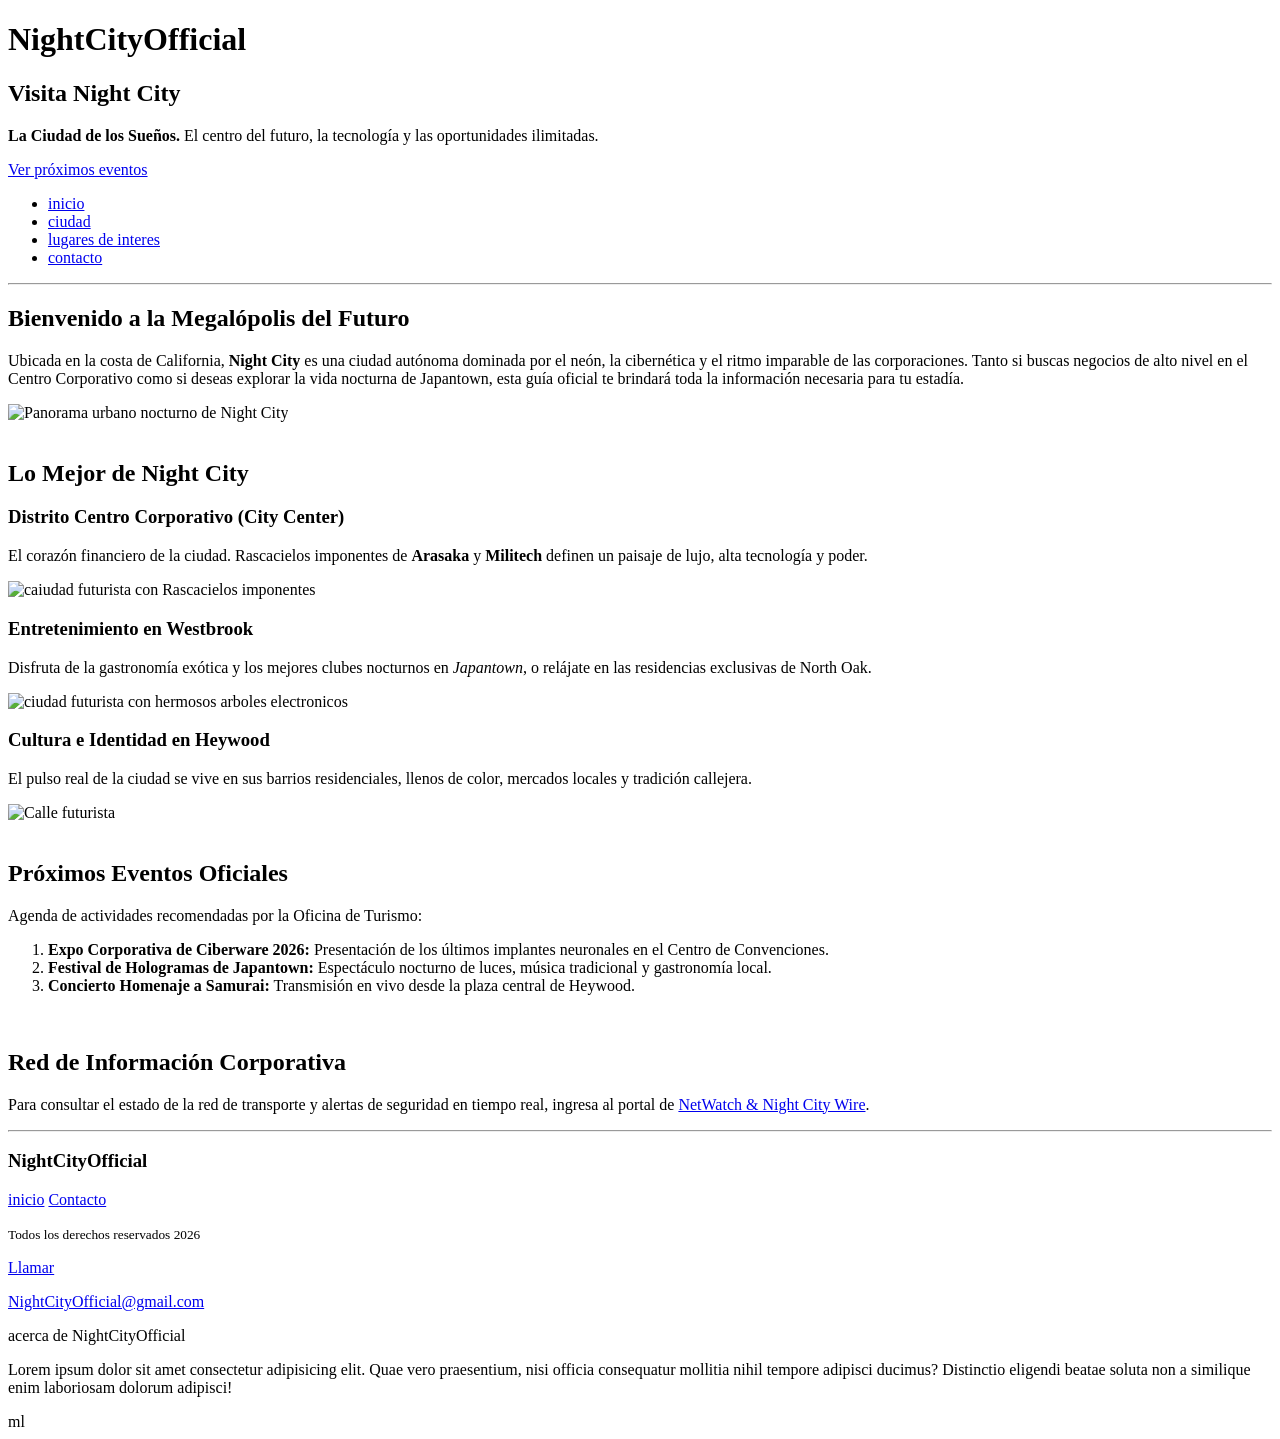
==== index.html @ 9ded5947 "feat: desarrollo estructura completa de index con header, secciones y footer" ====
<!DOCTYPE html>
<html lang="es">
<head>
    <meta charset="UTF-8">
    <meta name="viewport" content="width=device-width, initial-scale=1.0">
    <title>Night City | Portal Oficial de Turismo</title>
</head>
<body>
    <!--header-->
    <header>
        <h1>NightCityOfficial</h1>
        <h2>Visita Night City</h2>
        <p><strong>La Ciudad de los Sueños.</strong> El centro del futuro, la tecnología y las oportunidades ilimitadas.</p>
        <p><a href="#eventos">Ver próximos eventos</a></p> <!--IMPORTANTE: Si se agrega este hedader o nav a otra pagina, quitar esta linea de codigo.-->

        <nav>
            <ul>
                <li><a href="index.html">inicio</a></li>
                <li><a href="ciudad.html">ciudad</a></li>
                <li><a href="lugares.html">lugares de interes</a></li>
                <li><a href="contacto.html">contacto</a></li>
            </ul>
        </nav>
    </header>
<hr>

    <!--main-->
    <main>
        <section>
            <h2>Bienvenido a la Megalópolis del Futuro</h2>
            <p>Ubicada en la costa de California, <strong>Night City</strong> es una ciudad autónoma dominada por el neón, la cibernética y el ritmo imparable de las corporaciones. Tanto si buscas negocios de alto nivel en el Centro Corporativo como si deseas explorar la vida nocturna de Japantown, esta guía oficial te brindará toda la información necesaria para tu estadía.</p>
                <img src="https://wallpaperaccess.com/full/3609625.jpg" width="600" alt="Panorama urbano nocturno de Night City">
        </section>
        <br>    
        <section>
            <h2>Lo Mejor de Night City</h2>

            <h3>Distrito Centro Corporativo (City Center)</h3>
            <p>El corazón financiero de la ciudad. Rascacielos imponentes de <strong>Arasaka</strong> y <strong>Militech</strong> definen un paisaje de lujo, alta tecnología y poder.</p>

            <img src="https://i.pinimg.com/originals/37/67/88/37678897f70354378c0c7bf37c550b97.jpg" width="600" alt="caiudad futurista con Rascacielos imponentes">

            <h3>Entretenimiento en Westbrook</h3>
            <p>Disfruta de la gastronomía exótica y los mejores clubes nocturnos en <em>Japantown</em>, o relájate en las residencias exclusivas de North Oak.</p>

            <img src="https://pbs.twimg.com/media/HFZEmjjbAAAhSOZ.jpg" width="600" alt="ciudad futurista con hermosos arboles electronicos">

            <h3>Cultura e Identidad en Heywood</h3>
            <p>El pulso real de la ciudad se vive en sus barrios residenciales, llenos de color, mercados locales y tradición callejera.</p>

            <img src="https://static1.srcdn.com/wordpress/wp-content/uploads/2020/09/Cyberpunk-2077-Night-City-District-Heywood.jpg" width="600" alt="Calle futurista">
        </section>
        <br> 

        <section>
            <h2 id="eventos">Próximos Eventos Oficiales</h2>
            <p>Agenda de actividades recomendadas por la Oficina de Turismo:</p>
            <ol>
                <li><strong>Expo Corporativa de Ciberware 2026:</strong> Presentación de los últimos implantes neuronales en el Centro de Convenciones.</li>
                <li><strong>Festival de Hologramas de Japantown:</strong> Espectáculo nocturno de luces, música tradicional y gastronomía local.</li>
                <li><strong>Concierto Homenaje a Samurai:</strong> Transmisión en vivo desde la plaza central de Heywood.</li>
            </ol>
        </section>
        <br> 

        <section>
            <h2>Red de Información Corporativa</h2>
            <p>Para consultar el estado de la red de transporte y alertas de seguridad en tiempo real, ingresa al portal de <a href="https://www.cyberpunk.net" target="_blank" rel="noopener noreferrer">NetWatch & Night City Wire</a>.</p>
        </section>
    </main>
    
<hr>
    <!--footer-->
    <footer>
        <div>
          <h3>NightCityOfficial</h3>
          <p>
            <a href="#">inicio</a>
            <a href="contacto.html">Contacto</a>
          </p>
          <small>Todos los derechos reservados 2026</small>
        </div>
  
        <div>
          <div>
            <a href="tel:+5455555555"><p>Llamar</p></a>
          </div>
  
          <div>
            <p><a href="mailto:NightCityOfficial@gmail.com">NightCityOfficial@gmail.com</a></p>
          </div>
        </div>
  
        <div>
            <p>acerca de NightCityOfficial</p>
            <p>Lorem ipsum dolor sit amet consectetur adipisicing elit. Quae vero praesentium, nisi officia consequatur mollitia nihil tempore adipisci ducimus? Distinctio eligendi beatae soluta non a similique enim laboriosam dolorum adipisci!</p>
        </div>
    </footer>
</body>
</html>ml
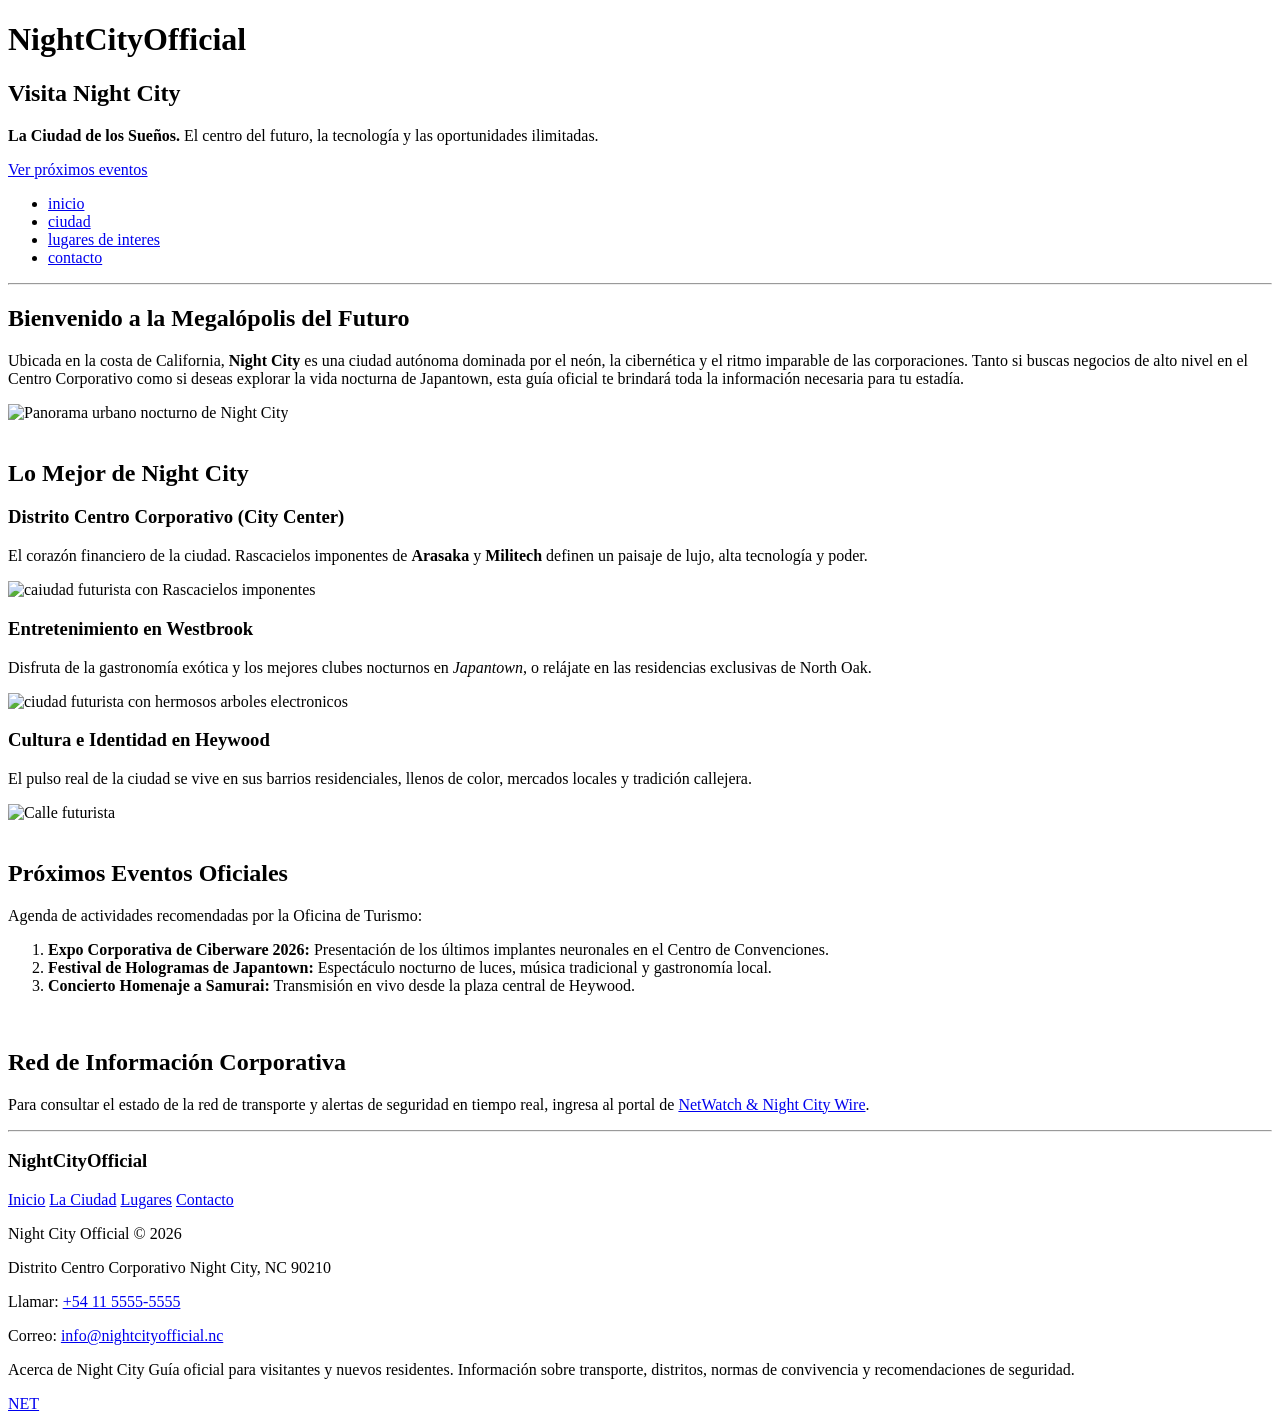
==== commit 6c821480: "feat: vinculo index.html con la hoja de estilos externa" ====
--- a/index.html
+++ b/index.html
@@ -3,6 +3,10 @@
 <head>
     <meta charset="UTF-8">
     <meta name="viewport" content="width=device-width, initial-scale=1.0">
+    <link rel="preconnect" href="https://fonts.googleapis.com">
+    <link rel="preconnect" href="https://fonts.gstatic.com" crossorigin>
+    <link href="https://fonts.googleapis.com/css2?family=Rajdhani:wght@600;700&family=Roboto:wght@400;700&display=swap" rel="stylesheet">
+    <link rel="stylesheet" href="style.css">
     <title>Night City | Portal Oficial de Turismo</title>
 </head>
 <body>
@@ -71,30 +75,49 @@
     
 <hr>
     <!--footer-->
-    <footer>
-        <div>
-          <h3>NightCityOfficial</h3>
-          <p>
-            <a href="#">inicio</a>
-            <a href="contacto.html">Contacto</a>
-          </p>
-          <small>Todos los derechos reservados 2026</small>
+    <footer class="footer-distributed">
+
+        <!-- Columna Izquierda -->
+        <div class="footer-left">
+            <h3>NightCity<span>Official</span></h3>
+
+            <p class="footer-links">
+                <a href="index.html" class="link-1">Inicio</a>
+                <a href="ciudad.html">La Ciudad</a>
+                <a href="lugares.html">Lugares</a>
+                <a href="contacto.html">Contacto</a>
+            </p>
+
+            <p class="footer-company-name">Night City Official &copy; 2026</p>
         </div>
-  
-        <div>
-          <div>
-            <a href="tel:+5455555555"><p>Llamar</p></a>
-          </div>
-  
-          <div>
-            <p><a href="mailto:NightCityOfficial@gmail.com">NightCityOfficial@gmail.com</a></p>
-          </div>
+
+        <!-- Columna Central -->
+        <div class="footer-center">
+            <div>
+                <p><span>Distrito Centro Corporativo</span> Night City, NC 90210</p>
+            </div>
+
+            <div>
+                <p>Llamar: <a href="tel:+541155555555">+54 11 5555-5555</a></p>
+            </div>
+
+            <div>
+                <p>Correo: <a href="mailto:info@nightcityofficial.nc">info@nightcityofficial.nc</a></p>
+            </div>
         </div>
-  
-        <div>
-            <p>acerca de NightCityOfficial</p>
-            <p>Lorem ipsum dolor sit amet consectetur adipisicing elit. Quae vero praesentium, nisi officia consequatur mollitia nihil tempore adipisci ducimus? Distinctio eligendi beatae soluta non a similique enim laboriosam dolorum adipisci!</p>
+
+        <!-- Columna Derecha -->
+        <div class="footer-right">
+            <p class="footer-company-about">
+                <span>Acerca de Night City</span>
+                Guía oficial para visitantes y nuevos residentes. Información sobre transporte, distritos, normas de convivencia y recomendaciones de seguridad.
+            </p>
+
+            <div class="footer-icons">
+                <a href="https://www.cyberpunk.net" target="_blank" rel="noopener noreferrer">NET</a>
+            </div>
         </div>
+
     </footer>
 </body>
-</html>ml+</html>
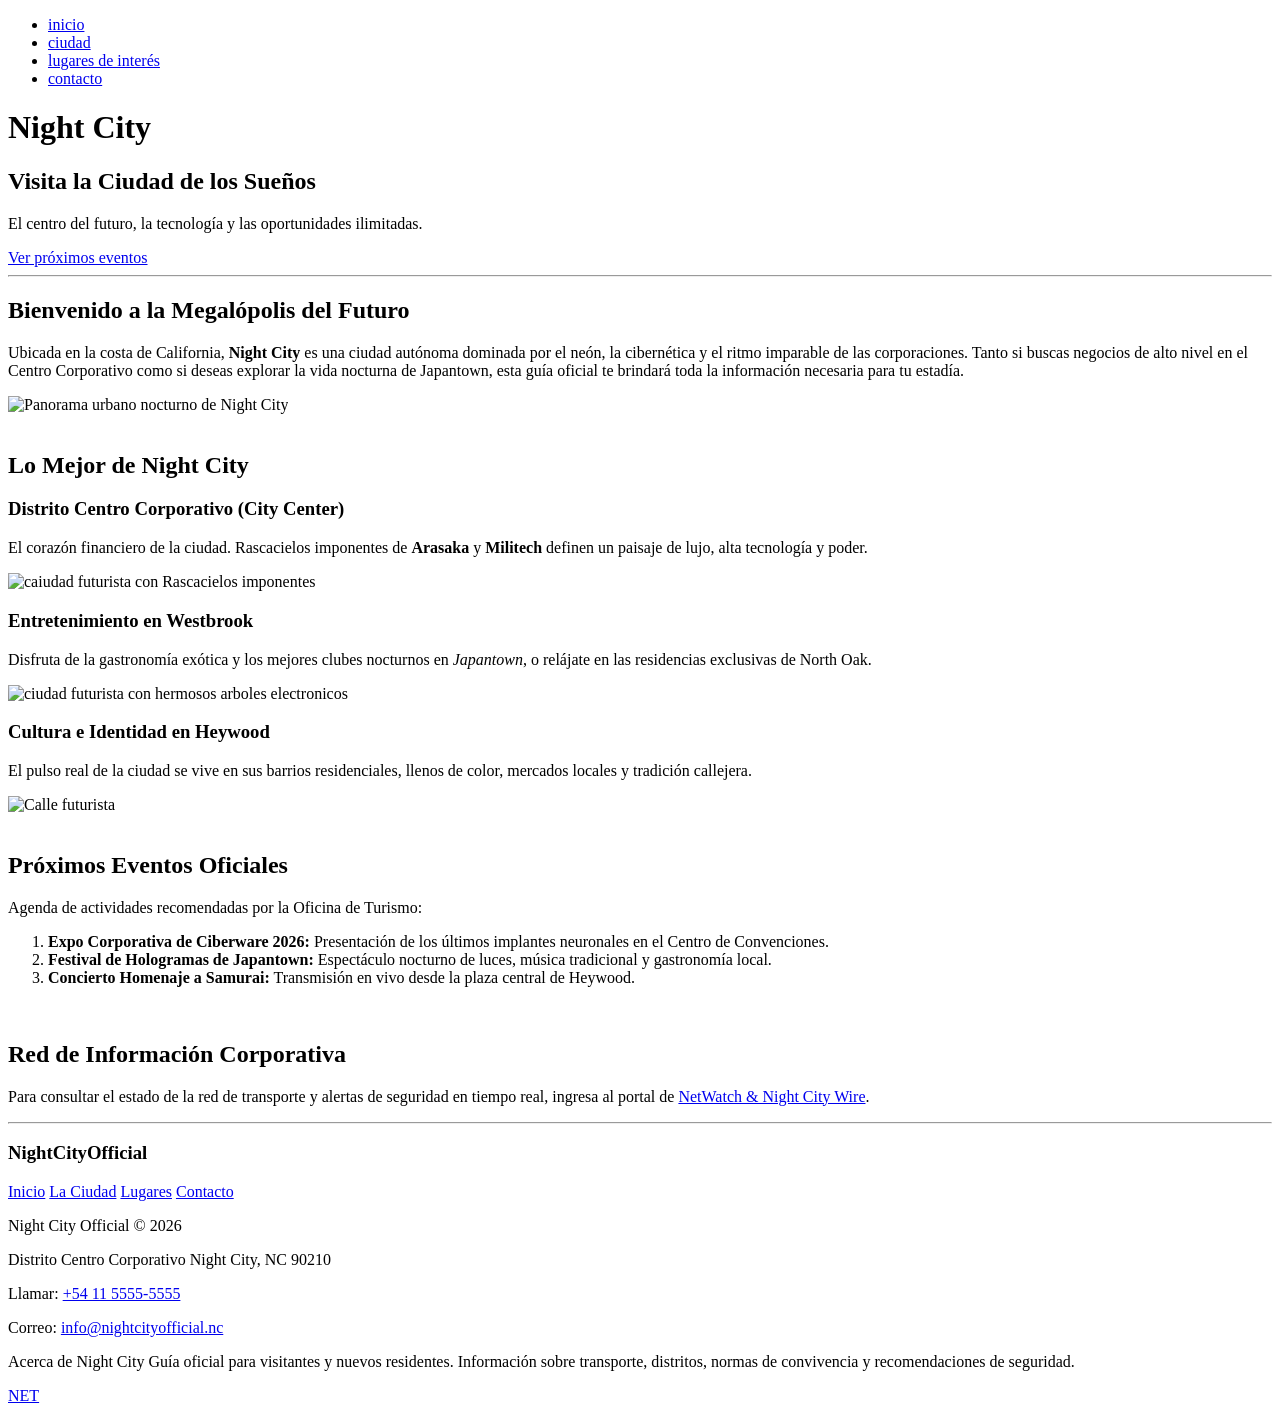
==== commit 9f550b5c: "feat: reestructuro header de index.html para integrar estilos" ====
--- a/index.html
+++ b/index.html
@@ -11,20 +11,24 @@
 </head>
 <body>
     <!--header-->
-    <header>
-        <h1>NightCityOfficial</h1>
-        <h2>Visita Night City</h2>
-        <p><strong>La Ciudad de los Sueños.</strong> El centro del futuro, la tecnología y las oportunidades ilimitadas.</p>
-        <p><a href="#eventos">Ver próximos eventos</a></p> <!--IMPORTANTE: Si se agrega este hedader o nav a otra pagina, quitar esta linea de codigo.-->
+    <header class="hero-header">
+        <div class="top-bar">
+            <nav>
+                <ul>
+                    <li><a href="index.html">inicio</a></li>
+                    <li><a href="ciudad.html">ciudad</a></li>
+                    <li><a href="lugares.html">lugares de interés</a></li>
+                    <li><a href="contacto.html">contacto</a></li>
+                </ul>
+            </nav>
+        </div>
 
-        <nav>
-            <ul>
-                <li><a href="index.html">inicio</a></li>
-                <li><a href="ciudad.html">ciudad</a></li>
-                <li><a href="lugares.html">lugares de interes</a></li>
-                <li><a href="contacto.html">contacto</a></li>
-            </ul>
-        </nav>
+        <div class="hero-content">
+            <h1>Night City</h1>
+            <h2>Visita la Ciudad de los Sueños</h2>
+            <p>El centro del futuro, la tecnología y las oportunidades ilimitadas.</p>
+            <a href="#eventos" class="btn-hero">Ver próximos eventos</a>
+        </div>
     </header>
 <hr>
 
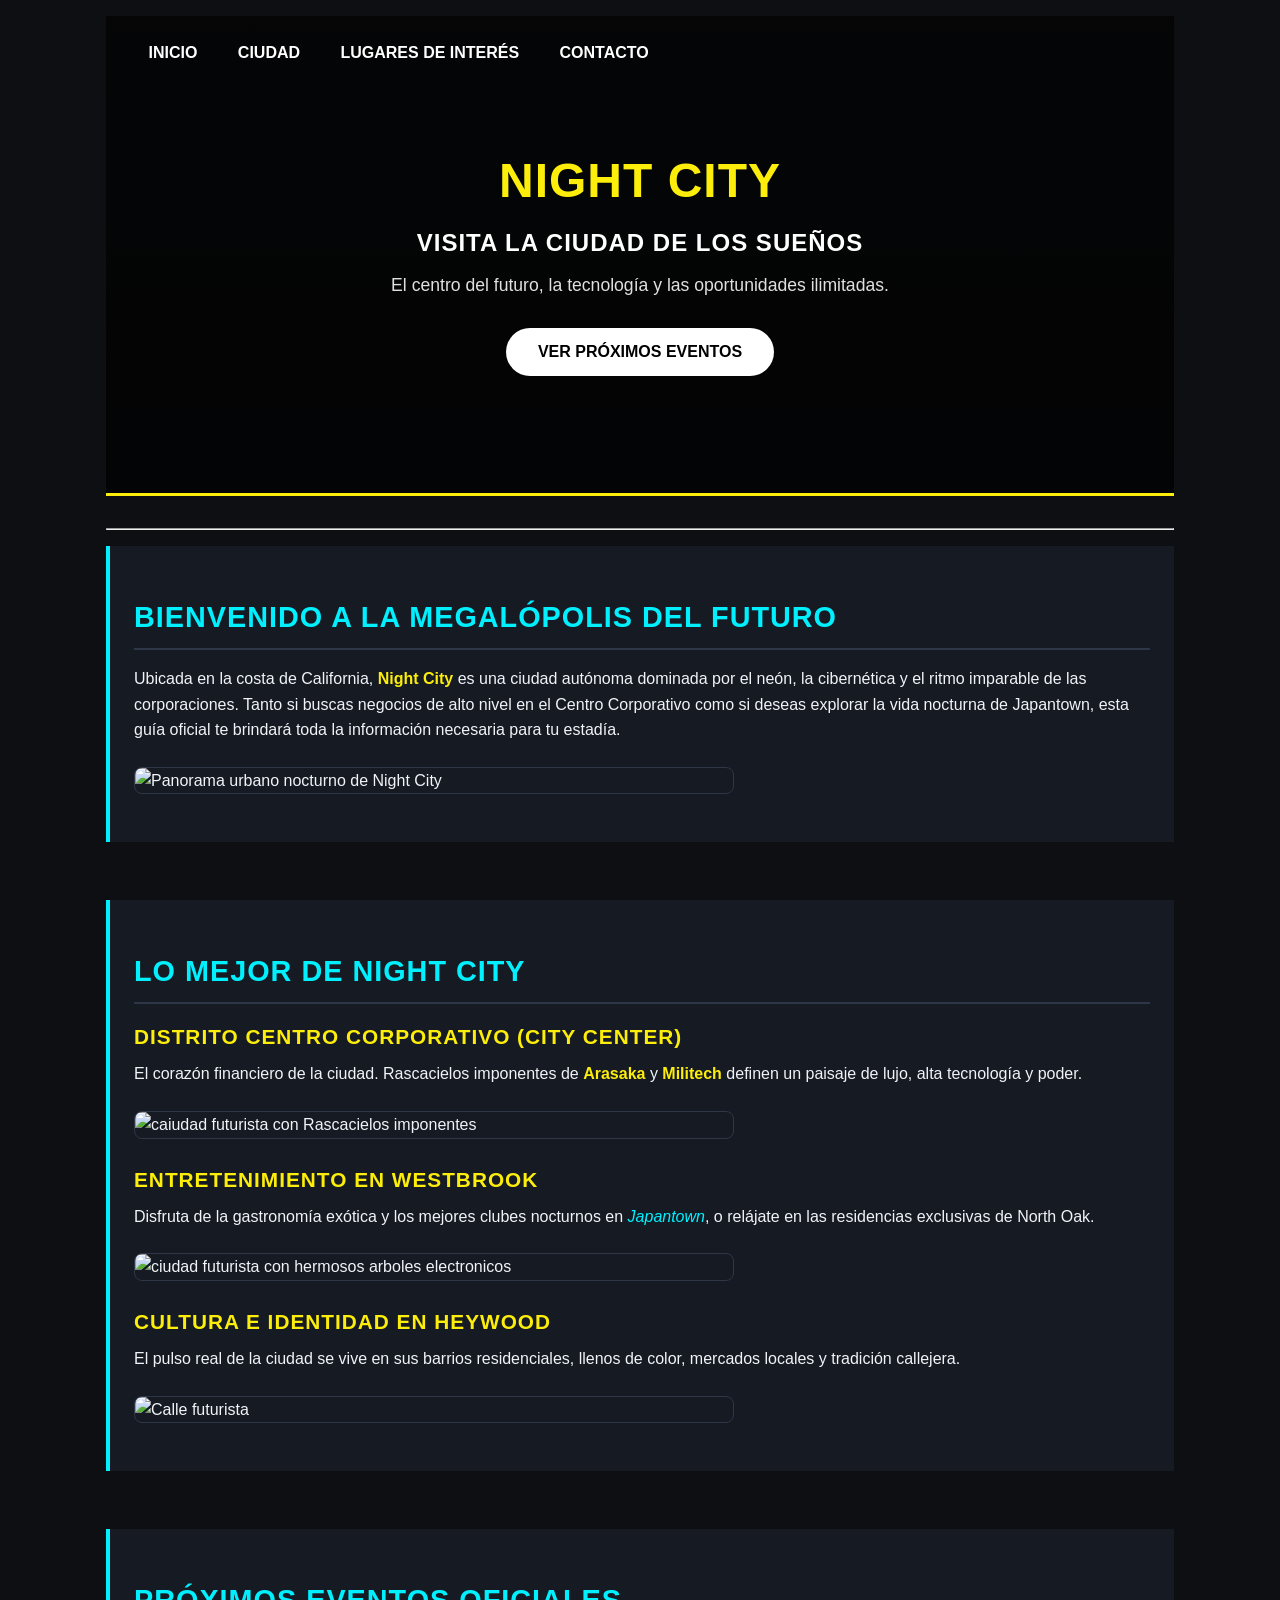
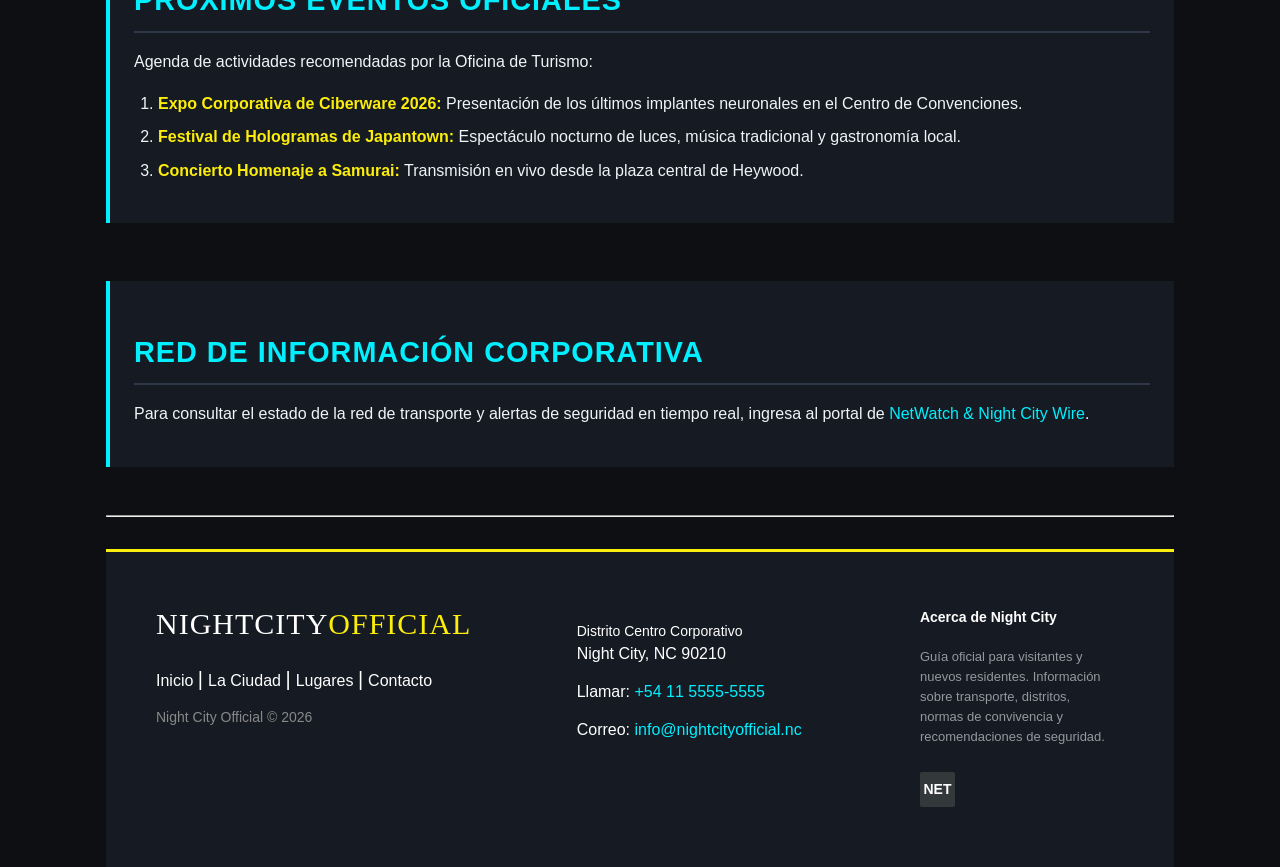
==== commit 372df32b: "style: renombro carpeta a css y unifico hoja de estilos en estilos.css" ====
--- a/index.html
+++ b/index.html
@@ -6,7 +6,7 @@
     <link rel="preconnect" href="https://fonts.googleapis.com">
     <link rel="preconnect" href="https://fonts.gstatic.com" crossorigin>
     <link href="https://fonts.googleapis.com/css2?family=Rajdhani:wght@600;700&family=Roboto:wght@400;700&display=swap" rel="stylesheet">
-    <link rel="stylesheet" href="style.css">
+    <link rel="stylesheet" href="css/estilos.css">
     <title>Night City | Portal Oficial de Turismo</title>
 </head>
 <body>
--- a/css/estilos.css
+++ b/css/estilos.css
@@ -0,0 +1,406 @@
+/*colores*/
+:root {
+    --color-fondo: #0d0f12;
+    --color-superficie: #161a22;
+    --color-texto: #f0f4f8;
+    --color-texto-secundario: #a0aec0;
+    --color-acento-amarillo: #fcee0a;
+    --color-acento-cian: #00f0ff;
+    --color-borde: #2d3748;
+
+    --fuente-titulos: 'Rajdhani', sans-serif;
+    --fuente-cuerpo: 'Roboto', sans-serif;
+}
+
+/*general*/
+* {
+    box-sizing: border-box;
+    margin: 0;
+    padding: 0;
+}
+
+body {
+    background-color: var(--color-fondo);
+    color: var(--color-texto);
+    font-family: var(--fuente-cuerpo);
+    font-size: 16px;
+    line-height: 1.6;
+    max-width: 1100px;
+    margin: 0 auto;
+    padding: 0 1rem;
+}
+
+/* Tipografía*/
+h1, h2, h3 {
+    font-family: var(--fuente-titulos);
+    text-transform: uppercase;
+    letter-spacing: 1px;
+}
+
+h1 {
+    font-size: 2.5rem;
+    color: var(--color-acento-amarillo);
+    margin-bottom: 0.5rem;
+}
+
+h2 {
+    font-size: 1.8rem;
+    color: var(--color-acento-cian);
+    border-bottom: 2px solid var(--color-borde);
+    padding-bottom: 0.5rem;
+    margin-top: 1.5rem;
+    margin-bottom: 1rem;
+}
+
+h3 {
+    font-size: 1.3rem;
+    color: var(--color-acento-amarillo);
+    margin-top: 1rem;
+    margin-bottom: 0.5rem;
+}
+
+p {
+    margin-bottom: 1rem;
+}
+
+strong {
+    color: var(--color-acento-amarillo);
+}
+
+em {
+    color: var(--color-acento-cian);
+}
+
+/* Enlaces dentro del contenido (solo en main, no afecta nav ni footer) */
+main a {
+    color: var(--color-acento-cian);
+    text-decoration: none;
+    transition: color 0.2s ease;
+}
+
+main a:hover {
+    color: var(--color-acento-amarillo);
+}
+
+/* Efecto neón (opcional): se activa agregando class="enlace-neon" al <a> */
+.enlace-neon {
+    color: var(--color-acento-cian);
+    text-shadow:
+        0 0 5px #fcfcfc,
+        0 0 10px #a1da7c,
+        0 0 20px #00f3ff,
+        0 0 40px #000303;
+    text-decoration: none;
+    display: inline-block;
+    padding: 8px 10px;
+    border: 2px solid transparent;
+    border-radius: 25px;
+    background-color: transparent;
+    transition: all 0.3s ease;
+}
+
+.enlace-neon:hover {
+    color: var(--color-fondo);
+    text-shadow: none;
+    background-color: #9fffea;
+    border-color: #1ae881;
+    border-radius: 8px;
+}
+
+/* Efecto neón para títulos h3 (opcional): class="h3-neon" */
+.h3-neon {
+    text-shadow:
+        0 0 5px #fcfcfc,
+        0 0 10px #a1da7c,
+        0 0 20px #00f3ff,
+        0 0 40px #000303;
+}
+
+/* header*/
+.hero-header {
+    background: linear-gradient(rgba(0, 0, 0, 0.65), rgba(0, 0, 0, 0.75)),
+                url('https://i.redd.it/cduec1dsmi461.png') no-repeat center/cover;
+    min-height: 480px;
+    display: flex;
+    flex-direction: column;
+    justify-content: space-between;
+    padding: 1.5rem 2rem 3rem 2rem;
+    border-bottom: 3px solid var(--color-acento-amarillo);
+    margin-bottom: 2rem;
+    margin-top: 1rem;
+}
+
+
+.top-bar {
+    display: flex;
+    justify-content: space-between;
+    align-items: center;
+}
+
+
+.top-bar nav ul {
+    list-style: none;
+    display: flex;
+    gap: 1.2rem;
+    margin: 0;
+    padding: 0;
+}
+
+.top-bar nav a {
+    color: #ffffff;
+    text-decoration: none;
+    font-family: var(--fuente-titulos);
+    font-size: 1rem;
+    font-weight: bold;
+    text-transform: uppercase;
+    padding: 0.4rem 0.6rem;
+    border: 1px solid transparent;
+    transition: all 0.2s ease;
+}
+
+.top-bar nav a:hover {
+    color: var(--color-fondo);
+    background-color: var(--color-acento-amarillo);
+    border-color: var(--color-acento-amarillo);
+    border-radius: 4px;
+}
+
+/* Contenido centrado dentro del Banner */
+.hero-content {
+    text-align: center;
+    max-width: 700px;
+    margin: auto;
+}
+
+.hero-content h1 {
+    font-size: 3rem;
+    color: var(--color-acento-amarillo);
+    margin-bottom: 0.3rem;
+}
+
+.hero-content h2 {
+    font-size: 1.5rem;
+    color: #ffffff;
+    border: none;
+    padding: 0;
+    margin-top: 0;
+    margin-bottom: 0.5rem;
+}
+
+.hero-content p {
+    font-size: 1.1rem;
+    color: #e0e0e0;
+    margin-bottom: 1.8rem;
+}
+
+/* Botón estilo cápsula */
+.btn-hero {
+    display: inline-block;
+    background-color: #ffffff;
+    color: #000000;
+    text-decoration: none;
+    font-family: var(--fuente-titulos);
+    font-weight: bold;
+    text-transform: uppercase;
+    padding: 0.7rem 2rem;
+    border-radius: 25px;
+    transition: all 0.2s ease;
+}
+
+.btn-hero:hover {
+    background-color: var(--color-acento-amarillo);
+    transform: scale(1.05);
+}
+
+/*main*/
+main {
+    padding: 1rem 0;
+}
+
+section {
+    background-color: var(--color-superficie);
+    padding: 1.5rem;
+    margin-bottom: 2rem;
+    border-left: 4px solid var(--color-acento-cian);
+}
+
+
+img {
+    max-width: 100%;
+    height: auto;
+    display: block;
+    margin: 1.5rem 0;
+    border: 1px solid var(--color-borde);
+    border-radius: 8px;
+}
+
+
+ul, ol {
+    margin-left: 1.5rem;
+    margin-bottom: 1rem;
+}
+
+li {
+    margin-bottom: 0.5rem;
+}
+
+
+/*FOOTER*/
+.footer-distributed {
+    background: #161a22; /* Ajustado al tono oscuro del sitio */
+    box-shadow: 0 1px 1px 0 rgba(0, 0, 0, 0.12);
+    box-sizing: border-box;
+    width: 100%;
+    text-align: left;
+    font: bold 16px sans-serif;
+    padding: 55px 50px;
+    margin-top: 2rem;
+    border-top: 3px solid var(--color-acento-amarillo);
+}
+
+.footer-distributed .footer-left,
+.footer-distributed .footer-center,
+.footer-distributed .footer-right {
+    display: inline-block;
+    vertical-align: top;
+}
+
+/* Footer left */
+.footer-distributed .footer-left {
+    width: 43%;
+}
+
+.footer-distributed h3 {
+    color: #ffffff;
+    font: normal 30px 'Open Sans', cursive;
+    margin: 0;
+}
+
+.footer-distributed h3 span {
+    color: #fcee0a;
+}
+
+/* Footer links */
+.footer-distributed .footer-links {
+    color: #ffffff;
+    margin: 20px 0 12px;
+    padding: 0;
+}
+
+.footer-distributed .footer-links a {
+    display: inline-block;
+    line-height: 1.8;
+    font-weight: 400;
+    text-decoration: none;
+    color: inherit;
+}
+
+.footer-distributed .footer-company-name {
+    color: #888;
+    font-size: 14px;
+    font-weight: normal;
+    margin: 0;
+}
+
+/* Footer Center */
+.footer-distributed .footer-center {
+    width: 35%;
+}
+
+.footer-distributed .footer-center i {
+    background-color: #33383b;
+    color: #ffffff;
+    font-size: 25px;
+    width: 38px;
+    height: 38px;
+    border-radius: 50%;
+    text-align: center;
+    line-height: 42px;
+    margin: 10px 15px;
+    vertical-align: middle;
+}
+
+.footer-distributed .footer-center i.fa-envelope {
+    font-size: 17px;
+    line-height: 38px;
+}
+
+.footer-distributed .footer-center p {
+    display: inline-block;
+    color: #ffffff;
+    font-weight: 400;
+    vertical-align: middle;
+    margin: 10px 0;
+}
+
+.footer-distributed .footer-center p span {
+    display: block;
+    font-weight: normal;
+    font-size: 14px;
+    line-height: 2;
+}
+
+.footer-distributed .footer-center p a {
+    color: #00f0ff;
+    text-decoration: none;
+}
+
+.footer-distributed .footer-links a:before {
+    content: "|";
+    font-weight: 300;
+    font-size: 20px;
+    left: 0;
+    color: #fff;
+    display: inline-block;
+    padding-right: 5px;
+}
+
+.footer-distributed .footer-links .link-1:before {
+    content: none;
+}
+
+/* Footer Right */
+.footer-distributed .footer-right {
+    width: 20%;
+}
+
+.footer-distributed .footer-company-about {
+    line-height: 20px;
+    color: #92999f;
+    font-size: 13px;
+    font-weight: normal;
+    margin: 0;
+}
+
+.footer-distributed .footer-company-about span {
+    display: block;
+    color: #ffffff;
+    font-size: 14px;
+    font-weight: bold;
+    margin-bottom: 20px;
+}
+
+.footer-distributed .footer-icons {
+    margin-top: 25px;
+}
+
+.footer-distributed .footer-icons a {
+    display: inline-block;
+    width: 35px;
+    height: 35px;
+    cursor: pointer;
+    background-color: #33383b;
+    border-radius: 2px;
+    font-size: 14px;
+    color: #ffffff;
+    text-align: center;
+    line-height: 35px;
+    margin-right: 3px;
+    margin-bottom: 5px;
+    text-decoration: none;
+}
+
+.footer-distributed .footer-icons a:hover {
+    background-color: #fcee0a;
+    color: #000;
+}
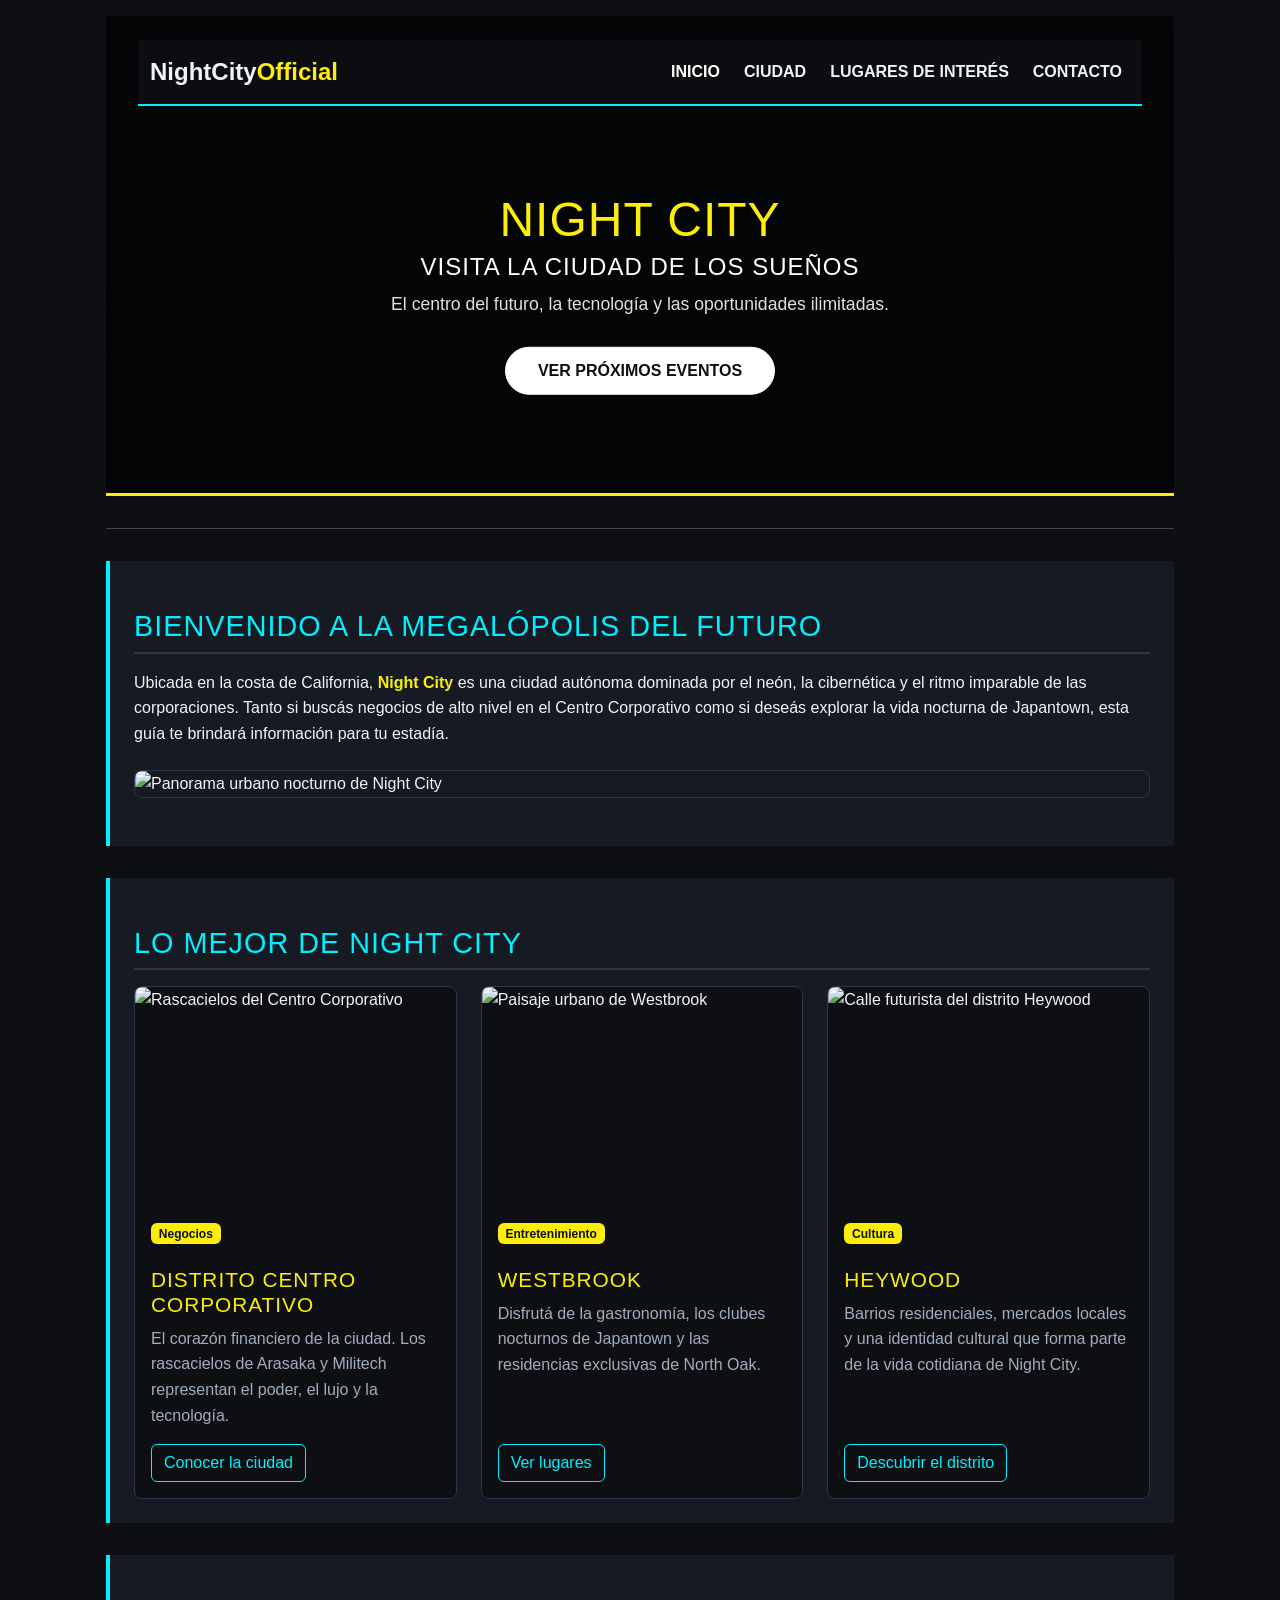
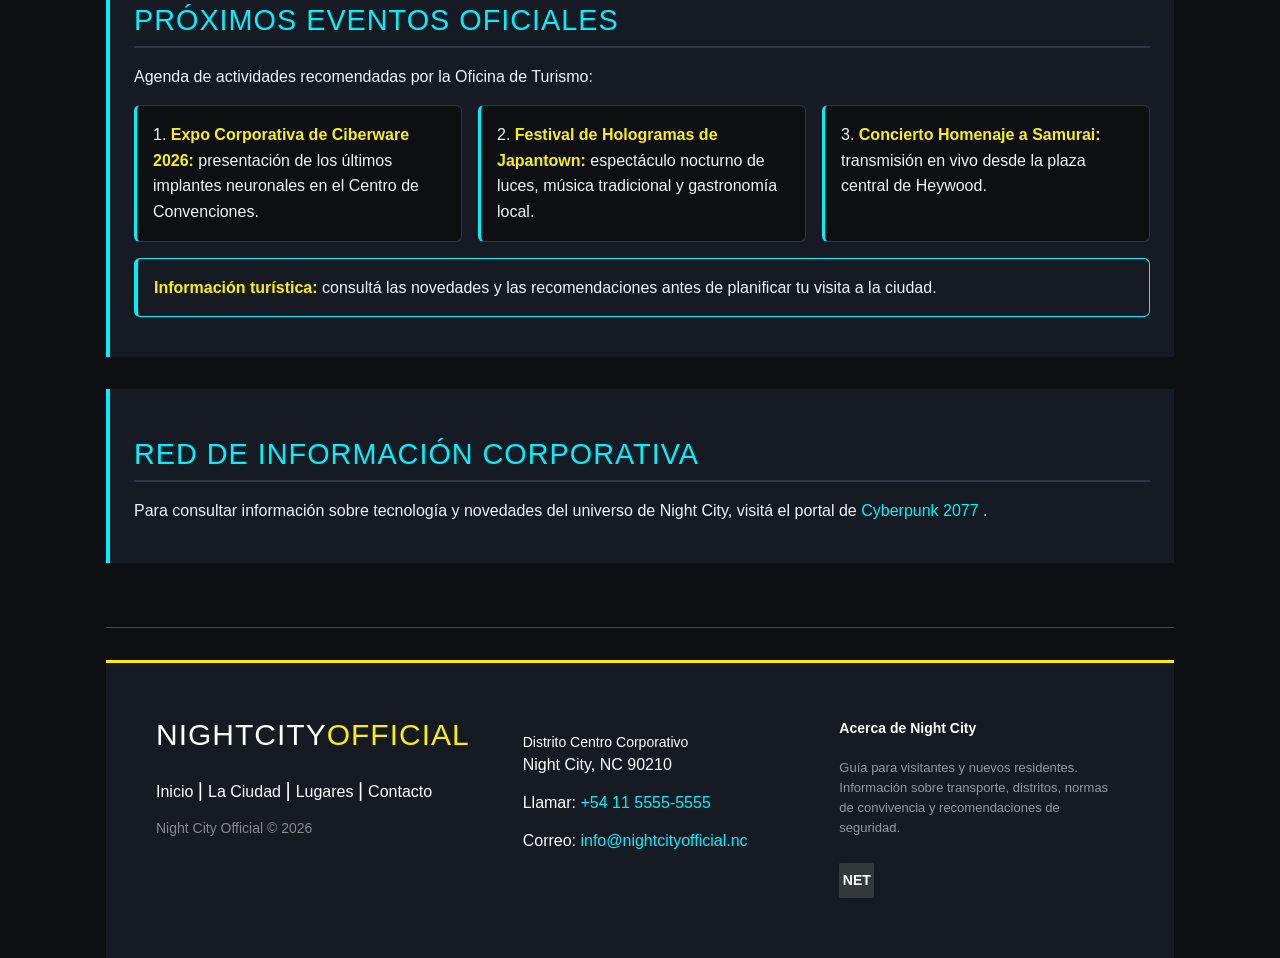
==== commit f8da232e: "feat: integrar Bootstrap y layouts CSS avanzados en index" ====
--- a/index.html
+++ b/index.html
@@ -6,83 +6,229 @@
     <link rel="preconnect" href="https://fonts.googleapis.com">
     <link rel="preconnect" href="https://fonts.gstatic.com" crossorigin>
     <link href="https://fonts.googleapis.com/css2?family=Rajdhani:wght@600;700&family=Roboto:wght@400;700&display=swap" rel="stylesheet">
+    <link href="https://cdn.jsdelivr.net/npm/bootstrap@5.3.3/dist/css/bootstrap.min.css" rel="stylesheet">
     <link rel="stylesheet" href="css/estilos.css">
     <title>Night City | Portal Oficial de Turismo</title>
 </head>
 <body>
-    <!--header-->
+
+    <!-- Header y banner principal -->
     <header class="hero-header">
-        <div class="top-bar">
-            <nav>
-                <ul>
-                    <li><a href="index.html">inicio</a></li>
-                    <li><a href="ciudad.html">ciudad</a></li>
-                    <li><a href="lugares.html">lugares de interés</a></li>
-                    <li><a href="contacto.html">contacto</a></li>
-                </ul>
-            </nav>
-        </div>
-
+        <!-- Navbar de Bootstrap -->
+        <nav class="navbar navbar-expand-lg navbar-dark navbar-nightcity">
+            <div class="container-fluid">
+                <a class="navbar-brand" href="index.html">
+                    NightCity<span>Official</span>
+                </a>
+                <button class="navbar-toggler"
+                        type="button"
+                        data-bs-toggle="collapse"
+                        data-bs-target="#menuPrincipal"
+                        aria-controls="menuPrincipal"
+                        aria-expanded="false"
+                        aria-label="Abrir menú de navegación">
+                    <span class="navbar-toggler-icon"></span>
+                </button>
+                <div class="collapse navbar-collapse" id="menuPrincipal">
+                    <ul class="navbar-nav ms-auto mb-2 mb-lg-0">
+                        <li class="nav-item">
+                            <a class="nav-link active"
+                               aria-current="page"
+                               href="index.html">Inicio</a>
+                        </li>
+                        <li class="nav-item">
+                            <a class="nav-link" href="ciudad.html">Ciudad</a>
+                        </li>
+                        <li class="nav-item">
+                            <a class="nav-link" href="lugares.html">Lugares de interés</a>
+                        </li>
+                        <li class="nav-item">
+                            <a class="nav-link" href="contacto.html">Contacto</a>
+                        </li>
+                    </ul>
+                </div>
+            </div>
+        </nav>
+
+        <!-- Texto superpuesto al banner -->
         <div class="hero-content">
             <h1>Night City</h1>
             <h2>Visita la Ciudad de los Sueños</h2>
-            <p>El centro del futuro, la tecnología y las oportunidades ilimitadas.</p>
-            <a href="#eventos" class="btn-hero">Ver próximos eventos</a>
+            <p>
+                El centro del futuro, la tecnología y las oportunidades ilimitadas.
+            </p>
+            <a href="#eventos" class="btn btn-warning btn-hero">
+                Ver próximos eventos
+            </a>
         </div>
     </header>
-<hr>
-
-    <!--main-->
+    <hr>
+
+    <!-- Contenido principal -->
     <main>
-        <section>
+        <section class="bienvenida-section">
             <h2>Bienvenido a la Megalópolis del Futuro</h2>
-            <p>Ubicada en la costa de California, <strong>Night City</strong> es una ciudad autónoma dominada por el neón, la cibernética y el ritmo imparable de las corporaciones. Tanto si buscas negocios de alto nivel en el Centro Corporativo como si deseas explorar la vida nocturna de Japantown, esta guía oficial te brindará toda la información necesaria para tu estadía.</p>
-                <img src="https://wallpaperaccess.com/full/3609625.jpg" width="600" alt="Panorama urbano nocturno de Night City">
-        </section>
-        <br>    
-        <section>
+            <p>
+                Ubicada en la costa de California, <strong>Night City</strong>
+                es una ciudad autónoma dominada por el neón, la cibernética
+                y el ritmo imparable de las corporaciones. Tanto si buscás
+                negocios de alto nivel en el Centro Corporativo como si
+                deseás explorar la vida nocturna de Japantown, esta guía
+                te brindará información para tu estadía.
+            </p>
+            <img
+                class="img-fluid bienvenida-imagen"
+                src="https://wallpaperaccess.com/full/3609625.jpg"
+                alt="Panorama urbano nocturno de Night City">
+        </section>
+
+        <!-- Grilla de Bootstrap -->
+        <section class="destacados-section">
             <h2>Lo Mejor de Night City</h2>
-
-            <h3>Distrito Centro Corporativo (City Center)</h3>
-            <p>El corazón financiero de la ciudad. Rascacielos imponentes de <strong>Arasaka</strong> y <strong>Militech</strong> definen un paisaje de lujo, alta tecnología y poder.</p>
-
-            <img src="https://i.pinimg.com/originals/37/67/88/37678897f70354378c0c7bf37c550b97.jpg" width="600" alt="caiudad futurista con Rascacielos imponentes">
-
-            <h3>Entretenimiento en Westbrook</h3>
-            <p>Disfruta de la gastronomía exótica y los mejores clubes nocturnos en <em>Japantown</em>, o relájate en las residencias exclusivas de North Oak.</p>
-
-            <img src="https://pbs.twimg.com/media/HFZEmjjbAAAhSOZ.jpg" width="600" alt="ciudad futurista con hermosos arboles electronicos">
-
-            <h3>Cultura e Identidad en Heywood</h3>
-            <p>El pulso real de la ciudad se vive en sus barrios residenciales, llenos de color, mercados locales y tradición callejera.</p>
-
-            <img src="https://static1.srcdn.com/wordpress/wp-content/uploads/2020/09/Cyberpunk-2077-Night-City-District-Heywood.jpg" width="600" alt="Calle futurista">
-        </section>
-        <br> 
-
-        <section>
-            <h2 id="eventos">Próximos Eventos Oficiales</h2>
-            <p>Agenda de actividades recomendadas por la Oficina de Turismo:</p>
-            <ol>
-                <li><strong>Expo Corporativa de Ciberware 2026:</strong> Presentación de los últimos implantes neuronales en el Centro de Convenciones.</li>
-                <li><strong>Festival de Hologramas de Japantown:</strong> Espectáculo nocturno de luces, música tradicional y gastronomía local.</li>
-                <li><strong>Concierto Homenaje a Samurai:</strong> Transmisión en vivo desde la plaza central de Heywood.</li>
+            <div class="container-fluid px-0">
+                <div class="row g-4">
+                    <!-- Tarjeta 1 -->
+                    <div class="col-12 col-md-6 col-lg-4">
+                        <article class="card nightcity-card h-100">
+                            <img
+                                src="https://i.pinimg.com/originals/37/67/88/37678897f70354378c0c7bf37c550b97.jpg"
+                                class="card-img-top"
+                                alt="Rascacielos del Centro Corporativo">
+                            <div class="card-body">
+                                <span class="badge nightcity-badge mb-2">
+                                    Negocios
+                                </span>
+                                <h3 class="card-title">
+                                    Distrito Centro Corporativo
+                                </h3>
+                                <p class="card-text">
+                                    El corazón financiero de la ciudad.
+                                    Los rascacielos de Arasaka y Militech
+                                    representan el poder, el lujo y la tecnología.
+                                </p>
+                                <a href="ciudad.html"
+                                   class="btn btn-outline-info">
+                                    Conocer la ciudad
+                                </a>
+                            </div>
+                        </article>
+                    </div>
+
+                    <!-- Tarjeta 2 -->
+                    <div class="col-12 col-md-6 col-lg-4">
+                        <article class="card nightcity-card h-100">
+                            <img
+                                src="https://pbs.twimg.com/media/HFZEmjjbAAAhSOZ.jpg"
+                                class="card-img-top"
+                                alt="Paisaje urbano de Westbrook">
+                            <div class="card-body">
+                                <span class="badge nightcity-badge mb-2">
+                                    Entretenimiento
+                                </span>
+                                <h3 class="card-title">
+                                    Westbrook
+                                </h3>
+                                <p class="card-text">
+                                    Disfrutá de la gastronomía, los clubes
+                                    nocturnos de Japantown y las residencias
+                                    exclusivas de North Oak.
+                                </p>
+                                <a href="lugares.html"
+                                   class="btn btn-outline-info">
+                                    Ver lugares
+                                </a>
+                            </div>
+                        </article>
+                    </div>
+
+                    <!--tarjeta 3-->
+                    <div class="col-12 col-md-6 col-lg-4">
+                        <article class="card nightcity-card h-100">
+                            <img
+                                src="https://static1.srcdn.com/wordpress/wp-content/uploads/2020/09/Cyberpunk-2077-Night-City-District-Heywood.jpg"
+                                class="card-img-top"
+                                alt="Calle futurista del distrito Heywood">
+
+                            <div class="card-body">
+                                <span class="badge nightcity-badge mb-2">
+                                    Cultura
+                                </span>
+                                <h3 class="card-title">
+                                    Heywood
+                                </h3>
+                                <p class="card-text">
+                                    Barrios residenciales, mercados locales
+                                    y una identidad cultural que forma parte
+                                    de la vida cotidiana de Night City.
+                                </p>
+                                <a href="ciudad.html"
+                                   class="btn btn-outline-info">
+                                    Descubrir el distrito
+                                </a>
+                            </div>
+                        </article>
+                    </div>
+                </div>
+            </div>
+        </section>
+
+        <section class="eventos-section" id="eventos">
+            <h2>Próximos Eventos Oficiales</h2>
+            <p>
+                Agenda de actividades recomendadas por la Oficina de Turismo:
+            </p>
+            <ol class="eventos-lista">
+                <li>
+                    <strong>Expo Corporativa de Ciberware 2026:</strong>
+                    presentación de los últimos implantes neuronales
+                    en el Centro de Convenciones.
+                </li>
+                <li>
+                    <strong>Festival de Hologramas de Japantown:</strong>
+                    espectáculo nocturno de luces, música tradicional
+                    y gastronomía local.
+                </li>
+                <li>
+                    <strong>Concierto Homenaje a Samurai:</strong>
+                    transmisión en vivo desde la plaza central de Heywood.
+                </li>
             </ol>
-        </section>
-        <br> 
-
-        <section>
+
+            <!-- Componente Alert de Bootstrap -->
+            <div class="alert alert-info nightcity-alert" role="alert">
+                <strong>Información turística:</strong>
+                consultá las novedades y las recomendaciones antes de
+                planificar tu visita a la ciudad.
+            </div>
+        </section>
+
+        <!-- Información de la red -->
+        <section class="red-section">
+
             <h2>Red de Información Corporativa</h2>
-            <p>Para consultar el estado de la red de transporte y alertas de seguridad en tiempo real, ingresa al portal de <a href="https://www.cyberpunk.net" target="_blank" rel="noopener noreferrer">NetWatch & Night City Wire</a>.</p>
-        </section>
+
+            <p>
+                Para consultar información sobre tecnología y novedades
+                del universo de Night City, visitá el portal de
+                <a href="https://www.cyberpunk.net"
+                   target="_blank"
+                   rel="noopener noreferrer">
+                    Cyberpunk 2077
+                </a>.
+            </p>
+
+        </section>
+
     </main>
-    
-<hr>
-    <!--footer-->
+
+    <hr>
+
+    <!-- Footer -->
     <footer class="footer-distributed">
 
-        <!-- Columna Izquierda -->
+        <!-- Columna izquierda -->
         <div class="footer-left">
+
             <h3>NightCity<span>Official</span></h3>
 
             <p class="footer-links">
@@ -92,36 +238,59 @@
                 <a href="contacto.html">Contacto</a>
             </p>
 
-            <p class="footer-company-name">Night City Official &copy; 2026</p>
-        </div>
-
-        <!-- Columna Central -->
+            <p class="footer-company-name">
+                Night City Official &copy; 2026
+            </p>
+
+        </div>
+
+        <!-- Columna central -->
         <div class="footer-center">
+
             <div>
-                <p><span>Distrito Centro Corporativo</span> Night City, NC 90210</p>
+                <p>
+                    <span>Distrito Centro Corporativo</span>
+                    Night City, NC 90210
+                </p>
             </div>
 
             <div>
-                <p>Llamar: <a href="tel:+541155555555">+54 11 5555-5555</a></p>
+                <p>
+                    Llamar:
+                    <a href="tel:+541155555555">+54 11 5555-5555</a>
+                </p>
             </div>
 
             <div>
-                <p>Correo: <a href="mailto:info@nightcityofficial.nc">info@nightcityofficial.nc</a></p>
-            </div>
-        </div>
-
-        <!-- Columna Derecha -->
+                <p>
+                    Correo:
+                    <a href="mailto:info@nightcityofficial.nc">
+                        info@nightcityofficial.nc
+                    </a>
+                </p>
+            </div>
+
+        </div>
+
+        <!-- Columna derecha -->
         <div class="footer-right">
+
             <p class="footer-company-about">
                 <span>Acerca de Night City</span>
-                Guía oficial para visitantes y nuevos residentes. Información sobre transporte, distritos, normas de convivencia y recomendaciones de seguridad.
+                Guía para visitantes y nuevos residentes.
+                Información sobre transporte, distritos, normas
+                de convivencia y recomendaciones de seguridad.
             </p>
 
             <div class="footer-icons">
-                <a href="https://www.cyberpunk.net" target="_blank" rel="noopener noreferrer">NET</a>
-            </div>
+                <a href="https://www.cyberpunk.net"
+                   target="_blank"
+                   rel="noopener noreferrer">NET</a>
+            </div>
+
         </div>
 
     </footer>
+    <script src="https://cdn.jsdelivr.net/npm/bootstrap@5.3.3/dist/js/bootstrap.bundle.min.js"></script>
+
 </body>
-</html>
--- a/css/estilos.css
+++ b/css/estilos.css
@@ -1,4 +1,5 @@
-/*colores*/
+
+/* Colores */
 :root {
     --color-fondo: #0d0f12;
     --color-superficie: #161a22;
@@ -12,11 +13,13 @@
     --fuente-cuerpo: 'Roboto', sans-serif;
 }
 
-/*general*/
+/* General */
 * {
     box-sizing: border-box;
-    margin: 0;
-    padding: 0;
+}
+
+html {
+    scroll-behavior: smooth;
 }
 
 body {
@@ -30,8 +33,9 @@
     padding: 0 1rem;
 }
 
-/* Tipografía*/
-h1, h2, h3 {
+h1,
+h2,
+h3 {
     font-family: var(--fuente-titulos);
     text-transform: uppercase;
     letter-spacing: 1px;
@@ -71,7 +75,6 @@
     color: var(--color-acento-cian);
 }
 
-/* Enlaces dentro del contenido (solo en main, no afecta nav ni footer) */
 main a {
     color: var(--color-acento-cian);
     text-decoration: none;
@@ -82,7 +85,6 @@
     color: var(--color-acento-amarillo);
 }
 
-/* Efecto neón (opcional): se activa agregando class="enlace-neon" al <a> */
 .enlace-neon {
     color: var(--color-acento-cian);
     text-shadow:
@@ -107,7 +109,6 @@
     border-radius: 8px;
 }
 
-/* Efecto neón para títulos h3 (opcional): class="h3-neon" */
 .h3-neon {
     text-shadow:
         0 0 5px #fcfcfc,
@@ -116,31 +117,35 @@
         0 0 40px #000303;
 }
 
-/* header*/
+/* Header */
 .hero-header {
-    background: linear-gradient(rgba(0, 0, 0, 0.65), rgba(0, 0, 0, 0.75)),
-                url('https://i.redd.it/cduec1dsmi461.png') no-repeat center/cover;
+    background:
+        linear-gradient(rgba(0, 0, 0, 0.65), rgba(0, 0, 0, 0.75)),
+        url('https://i.redd.it/cduec1dsmi461.png') no-repeat center/cover;
     min-height: 480px;
     display: flex;
     flex-direction: column;
     justify-content: space-between;
-    padding: 1.5rem 2rem 3rem 2rem;
+    padding: 1.5rem 2rem 3rem;
     border-bottom: 3px solid var(--color-acento-amarillo);
     margin-bottom: 2rem;
     margin-top: 1rem;
-}
-
-
+    position: relative;
+}
+
+/* Navegación anterior */
 .top-bar {
     display: flex;
     justify-content: space-between;
     align-items: center;
-}
-
+    position: relative;
+    z-index: 2;
+}
 
 .top-bar nav ul {
     list-style: none;
     display: flex;
+    flex-wrap: wrap;
     gap: 1.2rem;
     margin: 0;
     padding: 0;
@@ -165,11 +170,17 @@
     border-radius: 4px;
 }
 
-/* Contenido centrado dentro del Banner */
+/* Banner */
 .hero-content {
     text-align: center;
     max-width: 700px;
-    margin: auto;
+    position: absolute;
+    top: 58%;
+    left: 50%;
+    transform: translate(-50%, -50%);
+    width: calc(100% - 2rem);
+    margin: 0;
+    z-index: 1;
 }
 
 .hero-content h1 {
@@ -193,11 +204,11 @@
     margin-bottom: 1.8rem;
 }
 
-/* Botón estilo cápsula */
 .btn-hero {
     display: inline-block;
     background-color: #ffffff;
-    color: #000000;
+    border-color: #ffffff;
+    color: var(--color-fondo);
     text-decoration: none;
     font-family: var(--fuente-titulos);
     font-weight: bold;
@@ -209,23 +220,24 @@
 
 .btn-hero:hover {
     background-color: var(--color-acento-amarillo);
-    transform: scale(1.05);
-}
-
-/*main*/
+    border-color: var(--color-acento-amarillo);
+    color: var(--color-fondo);
+    transform: translateY(-2px);
+}
+
+/* Contenido */
 main {
     padding: 1rem 0;
 }
 
-section {
+main section {
     background-color: var(--color-superficie);
     padding: 1.5rem;
     margin-bottom: 2rem;
     border-left: 4px solid var(--color-acento-cian);
 }
 
-
-img {
+main img {
     max-width: 100%;
     height: auto;
     display: block;
@@ -234,53 +246,217 @@
     border-radius: 8px;
 }
 
-
-ul, ol {
+main ul,
+main ol {
     margin-left: 1.5rem;
     margin-bottom: 1rem;
 }
 
-li {
+main li {
     margin-bottom: 0.5rem;
 }
 
-
-/*FOOTER*/
+.bienvenida-imagen {
+    width: 100%;
+    max-height: 380px;
+    object-fit: cover;
+}
+
+/* Lista de lugares */
+.lista-lugares {
+    list-style: none;
+    margin-left: 0;
+    padding-left: 0;
+}
+
+/* Bootstrap: navegación */
+.navbar-nightcity {
+    background-color: rgba(13, 15, 18, 0.85);
+    border-bottom: 2px solid var(--color-acento-cian);
+    position: relative;
+    z-index: 2;
+}
+
+.navbar-nightcity .navbar-brand {
+    color: var(--color-texto);
+    font-family: var(--fuente-titulos);
+    font-weight: 700;
+    font-size: 1.5rem;
+}
+
+.navbar-nightcity .navbar-brand span {
+    color: var(--color-acento-amarillo);
+}
+
+.navbar-nightcity .navbar-nav {
+    display: flex;
+    gap: 0.5rem;
+}
+
+.navbar-nightcity .nav-link {
+    color: var(--color-texto);
+    font-family: var(--fuente-titulos);
+    font-weight: 700;
+    text-transform: uppercase;
+    transition: color 0.2s ease;
+}
+
+.navbar-nightcity .nav-link:hover {
+    color: var(--color-fondo);
+    background-color: var(--color-acento-amarillo);
+    border-radius: 4px;
+    transition: all 0.2s ease;
+}
+
+.navbar-nightcity .navbar-toggler {
+    border-color: var(--color-acento-cian);
+}
+
+/* Bootstrap: tarjetas */
+.nightcity-card {
+    background-color: var(--color-fondo);
+    color: var(--color-texto);
+    border: 1px solid var(--color-borde);
+    border-radius: 8px;
+    overflow: hidden;
+    transition: transform 0.2s ease, border-color 0.2s ease;
+}
+
+.nightcity-card:hover {
+    transform: translateY(-5px);
+    border-color: var(--color-acento-cian);
+}
+
+.nightcity-card .card-img-top {
+    width: 100%;
+    height: 220px;
+    object-fit: cover;
+    display: block;
+    margin: 0;
+    border: none;
+    border-radius: 0;
+}
+
+.nightcity-card .card-body {
+    display: flex;
+    flex-direction: column;
+    align-items: flex-start;
+}
+
+.nightcity-card .card-title {
+    color: var(--color-acento-amarillo);
+}
+
+.nightcity-card .card-text {
+    color: var(--color-texto-secundario);
+}
+
+.nightcity-card .btn {
+    margin-top: auto;
+}
+
+.nightcity-badge {
+    background-color: var(--color-acento-amarillo);
+    color: var(--color-fondo);
+    font-weight: 700;
+}
+
+.nightcity-card .btn-outline-info {
+    color: var(--color-acento-cian);
+    border-color: var(--color-acento-cian);
+}
+
+.nightcity-card .btn-outline-info:hover {
+    background-color: var(--color-acento-cian);
+    border-color: var(--color-acento-cian);
+    color: var(--color-fondo);
+}
+
+/* Flexbox: eventos */
+.eventos-lista {
+    display: flex;
+    flex-wrap: wrap;
+    gap: 1rem;
+    list-style-position: inside;
+    margin: 1rem 0;
+    padding: 0;
+}
+
+.eventos-lista li {
+    flex: 1 1 260px;
+    background-color: var(--color-fondo);
+    border: 1px solid var(--color-borde);
+    border-left: 3px solid var(--color-acento-cian);
+    border-radius: 6px;
+    padding: 1rem;
+    margin-bottom: 0;
+}
+
+.eventos-lista li strong {
+    color: var(--color-acento-amarillo);
+}
+
+/* Bootstrap: alerta */
+.nightcity-alert {
+    background-color: var(--color-superficie);
+    color: var(--color-texto);
+    border: 1px solid var(--color-acento-cian);
+    border-left: 4px solid var(--color-acento-cian);
+}
+
+.nightcity-alert strong {
+    color: var(--color-acento-amarillo);
+}
+
+/* Footer */
 .footer-distributed {
-    background: #161a22; /* Ajustado al tono oscuro del sitio */
+    background: var(--color-superficie);
     box-shadow: 0 1px 1px 0 rgba(0, 0, 0, 0.12);
-    box-sizing: border-box;
     width: 100%;
     text-align: left;
     font: bold 16px sans-serif;
     padding: 55px 50px;
     margin-top: 2rem;
     border-top: 3px solid var(--color-acento-amarillo);
+    display: flex;
+    flex-wrap: wrap;
+    justify-content: space-between;
+    align-items: flex-start;
+    gap: 2rem;
 }
 
 .footer-distributed .footer-left,
 .footer-distributed .footer-center,
 .footer-distributed .footer-right {
-    display: inline-block;
+    display: block;
     vertical-align: top;
 }
 
-/* Footer left */
 .footer-distributed .footer-left {
-    width: 43%;
+    flex: 1 1 280px;
+    min-width: 0;
+}
+
+.footer-distributed .footer-center {
+    flex: 1 1 230px;
+    min-width: 0;
+}
+
+.footer-distributed .footer-right {
+    flex: 1 1 230px;
+    min-width: 0;
 }
 
 .footer-distributed h3 {
     color: #ffffff;
-    font: normal 30px 'Open Sans', cursive;
+    font: normal 30px 'Open Sans', sans-serif;
     margin: 0;
 }
 
 .footer-distributed h3 span {
-    color: #fcee0a;
-}
-
-/* Footer links */
+    color: var(--color-acento-amarillo);
+}
+
 .footer-distributed .footer-links {
     color: #ffffff;
     margin: 20px 0 12px;
@@ -295,42 +471,33 @@
     color: inherit;
 }
 
+.footer-distributed .footer-links a:before {
+    content: "|";
+    font-weight: 300;
+    font-size: 20px;
+    color: #ffffff;
+    display: inline-block;
+    padding-right: 5px;
+}
+
+.footer-distributed .footer-links .link-1:before {
+    content: none;
+}
+
 .footer-distributed .footer-company-name {
-    color: #888;
+    color: #888888;
     font-size: 14px;
     font-weight: normal;
     margin: 0;
 }
 
-/* Footer Center */
-.footer-distributed .footer-center {
-    width: 35%;
-}
-
-.footer-distributed .footer-center i {
-    background-color: #33383b;
-    color: #ffffff;
-    font-size: 25px;
-    width: 38px;
-    height: 38px;
-    border-radius: 50%;
-    text-align: center;
-    line-height: 42px;
-    margin: 10px 15px;
-    vertical-align: middle;
-}
-
-.footer-distributed .footer-center i.fa-envelope {
-    font-size: 17px;
-    line-height: 38px;
-}
-
 .footer-distributed .footer-center p {
     display: inline-block;
     color: #ffffff;
     font-weight: 400;
     vertical-align: middle;
     margin: 10px 0;
+    overflow-wrap: anywhere;
 }
 
 .footer-distributed .footer-center p span {
@@ -341,27 +508,8 @@
 }
 
 .footer-distributed .footer-center p a {
-    color: #00f0ff;
+    color: var(--color-acento-cian);
     text-decoration: none;
-}
-
-.footer-distributed .footer-links a:before {
-    content: "|";
-    font-weight: 300;
-    font-size: 20px;
-    left: 0;
-    color: #fff;
-    display: inline-block;
-    padding-right: 5px;
-}
-
-.footer-distributed .footer-links .link-1:before {
-    content: none;
-}
-
-/* Footer Right */
-.footer-distributed .footer-right {
-    width: 20%;
 }
 
 .footer-distributed .footer-company-about {
@@ -388,7 +536,6 @@
     display: inline-block;
     width: 35px;
     height: 35px;
-    cursor: pointer;
     background-color: #33383b;
     border-radius: 2px;
     font-size: 14px;
@@ -398,9 +545,65 @@
     margin-right: 3px;
     margin-bottom: 5px;
     text-decoration: none;
+    transition: background-color 0.2s ease, color 0.2s ease;
 }
 
 .footer-distributed .footer-icons a:hover {
-    background-color: #fcee0a;
-    color: #000;
-}+    background-color: var(--color-acento-amarillo);
+    color: #000000;
+}
+
+/* Responsive */
+@media (max-width: 991.98px) {
+    .navbar-nightcity .navbar-collapse {
+        background-color: rgba(13, 15, 18, 0.97);
+        padding: 0.75rem;
+        border-radius: 6px;
+        margin-top: 0.5rem;
+    }
+
+    .navbar-nightcity .navbar-nav {
+        flex-direction: column;
+    }
+
+    .hero-content {
+        top: 62%;
+    }
+
+    .hero-content h1 {
+        font-size: 2.5rem;
+    }
+
+    .footer-distributed {
+        padding: 40px 30px;
+    }
+}
+
+@media (max-width: 575.98px) {
+    .hero-header {
+        min-height: 540px;
+        padding: 1rem;
+    }
+
+    .hero-content {
+        top: 62%;
+        width: calc(100% - 2rem);
+    }
+
+    .hero-content h1 {
+        font-size: 2.2rem;
+    }
+
+    .hero-content h2 {
+        font-size: 1.2rem;
+    }
+
+    .hero-content p {
+        font-size: 1rem;
+    }
+
+    .footer-distributed {
+        padding: 30px 20px;
+        gap: 1.5rem;
+    }
+}
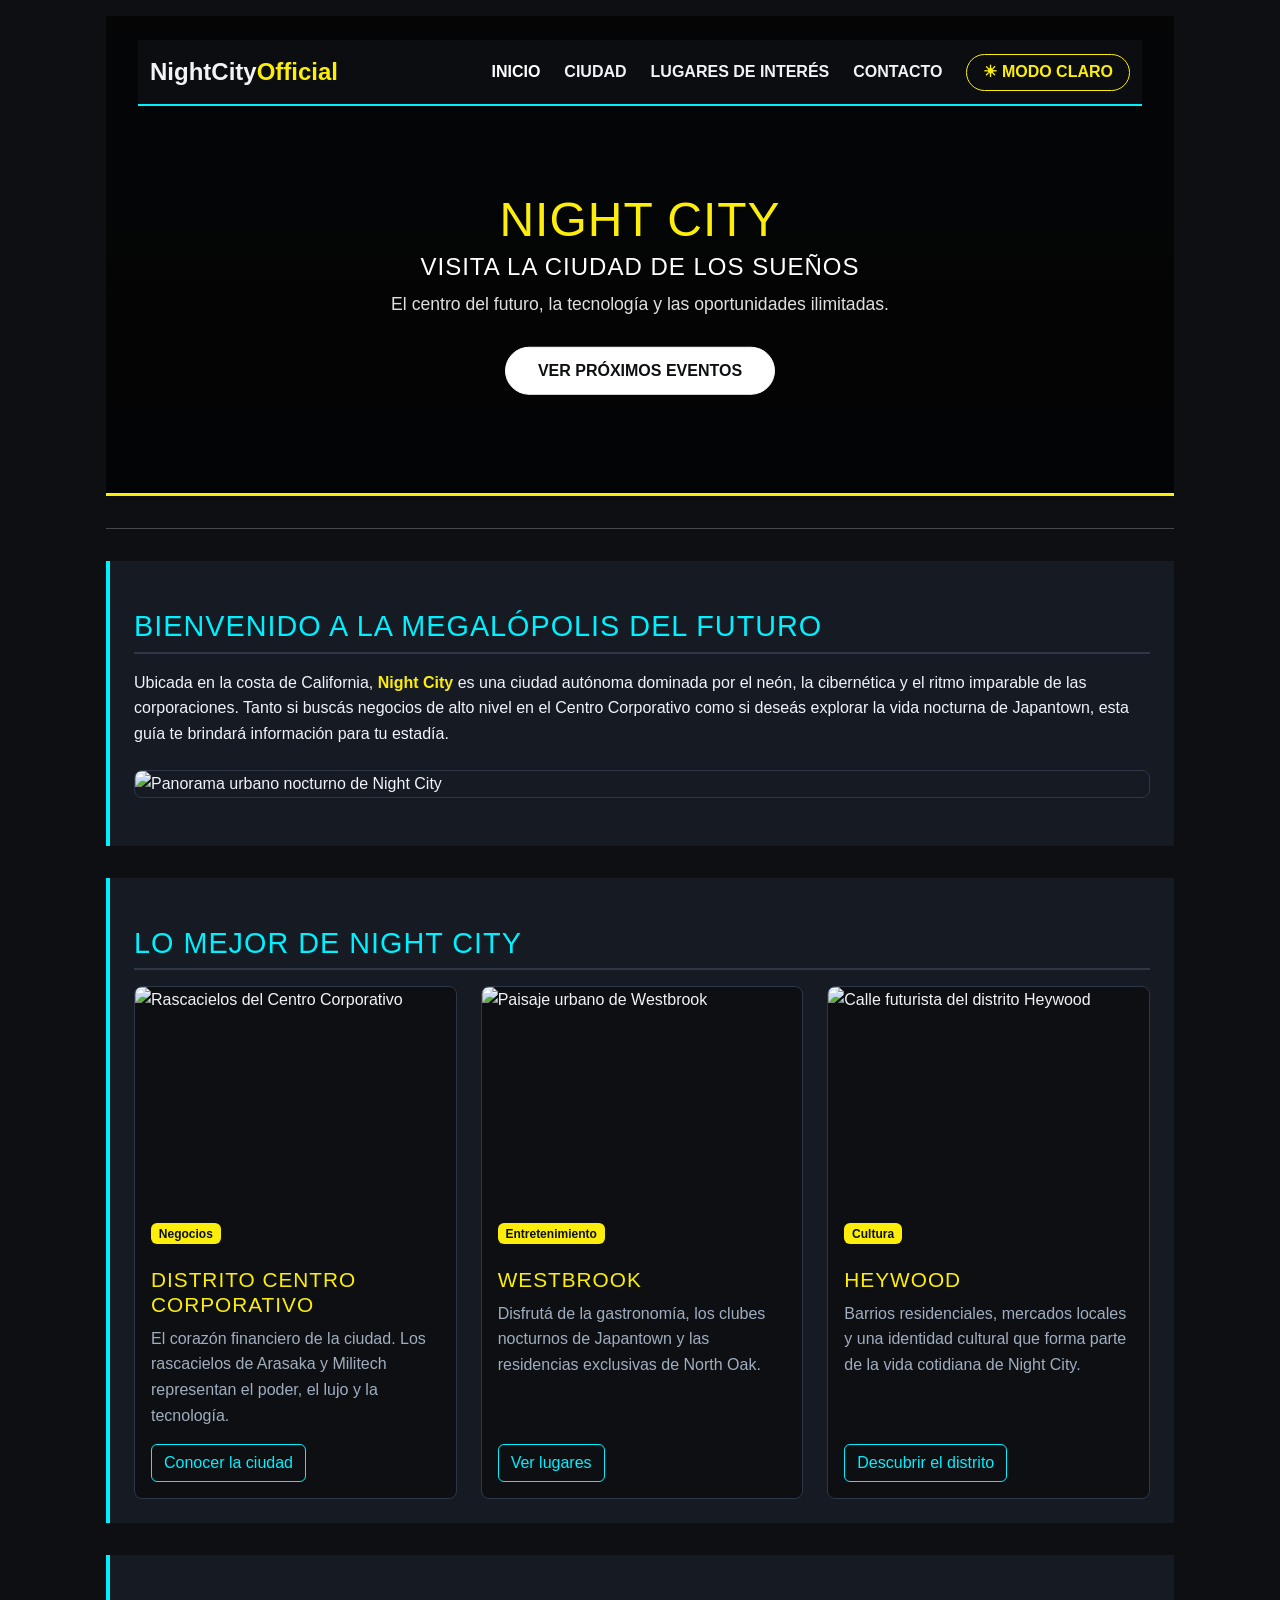
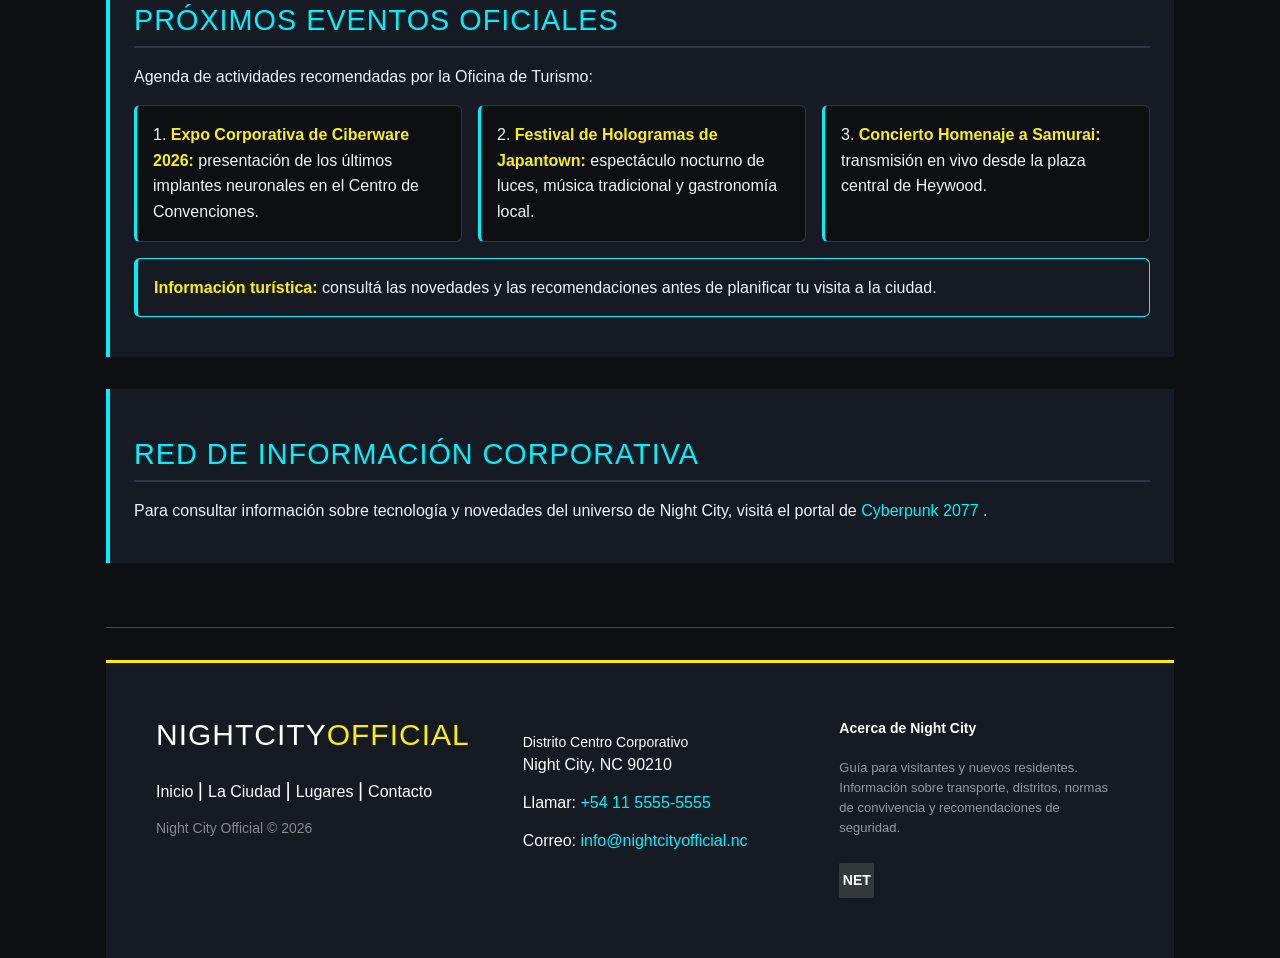
==== commit c806305a: "feat: agrego modo claro/oscuro con JS en index" ====
--- a/index.html
+++ b/index.html
@@ -44,6 +44,9 @@
                         </li>
                         <li class="nav-item">
                             <a class="nav-link" href="contacto.html">Contacto</a>
+                        </li>
+                        <li class="nav-item d-flex align-items-center ms-lg-2">
+                            <button id="btn-modo" class="btn-modo" type="button">Modo claro</button>
                         </li>
                     </ul>
                 </div>
@@ -291,6 +294,10 @@
         </div>
 
     </footer>
+    <!-- Bootstrap -->
     <script src="https://cdn.jsdelivr.net/npm/bootstrap@5.3.3/dist/js/bootstrap.bundle.min.js"></script>
 
+    <!-- JS -->
+    <script src="js/main.js"></script>
 </body>
+</html>
--- a/css/estilos.css
+++ b/css/estilos.css
@@ -607,3 +607,43 @@
         gap: 1.5rem;
     }
 }
+
+
+/* Modo claro (se activa con la clase "claro" en el body) */
+body.claro {
+    --color-fondo: #f4f6f9;
+    --color-superficie: #ffffff;
+    --color-texto: #1a202c;
+    --color-texto-secundario: #4a5568;
+    --color-acento-amarillo: #8a6d00;
+    --color-acento-cian: #00798a;
+    --color-borde: #cbd5e0;
+}
+
+/* El header y el footer se mantienen oscuros */
+body.claro .hero-header,
+body.claro .footer-distributed {
+    --color-fondo: #0d0f12;
+    --color-superficie: #161a22;
+    --color-texto: #f0f4f8;
+    --color-acento-amarillo: #fcee0a;
+    --color-acento-cian: #00f0ff;
+}
+
+/* Botón del modo claro/oscuro */
+.btn-modo {
+    background: transparent;
+    color: var(--color-acento-amarillo);
+    border: 1px solid var(--color-acento-amarillo);
+    border-radius: 25px;
+    padding: 0.3rem 1rem;
+    font-family: var(--fuente-titulos);
+    font-weight: 700;
+    text-transform: uppercase;
+    transition: all 0.2s ease;
+}
+
+.btn-modo:hover {
+    background-color: var(--color-acento-amarillo);
+    color: var(--color-fondo);
+}
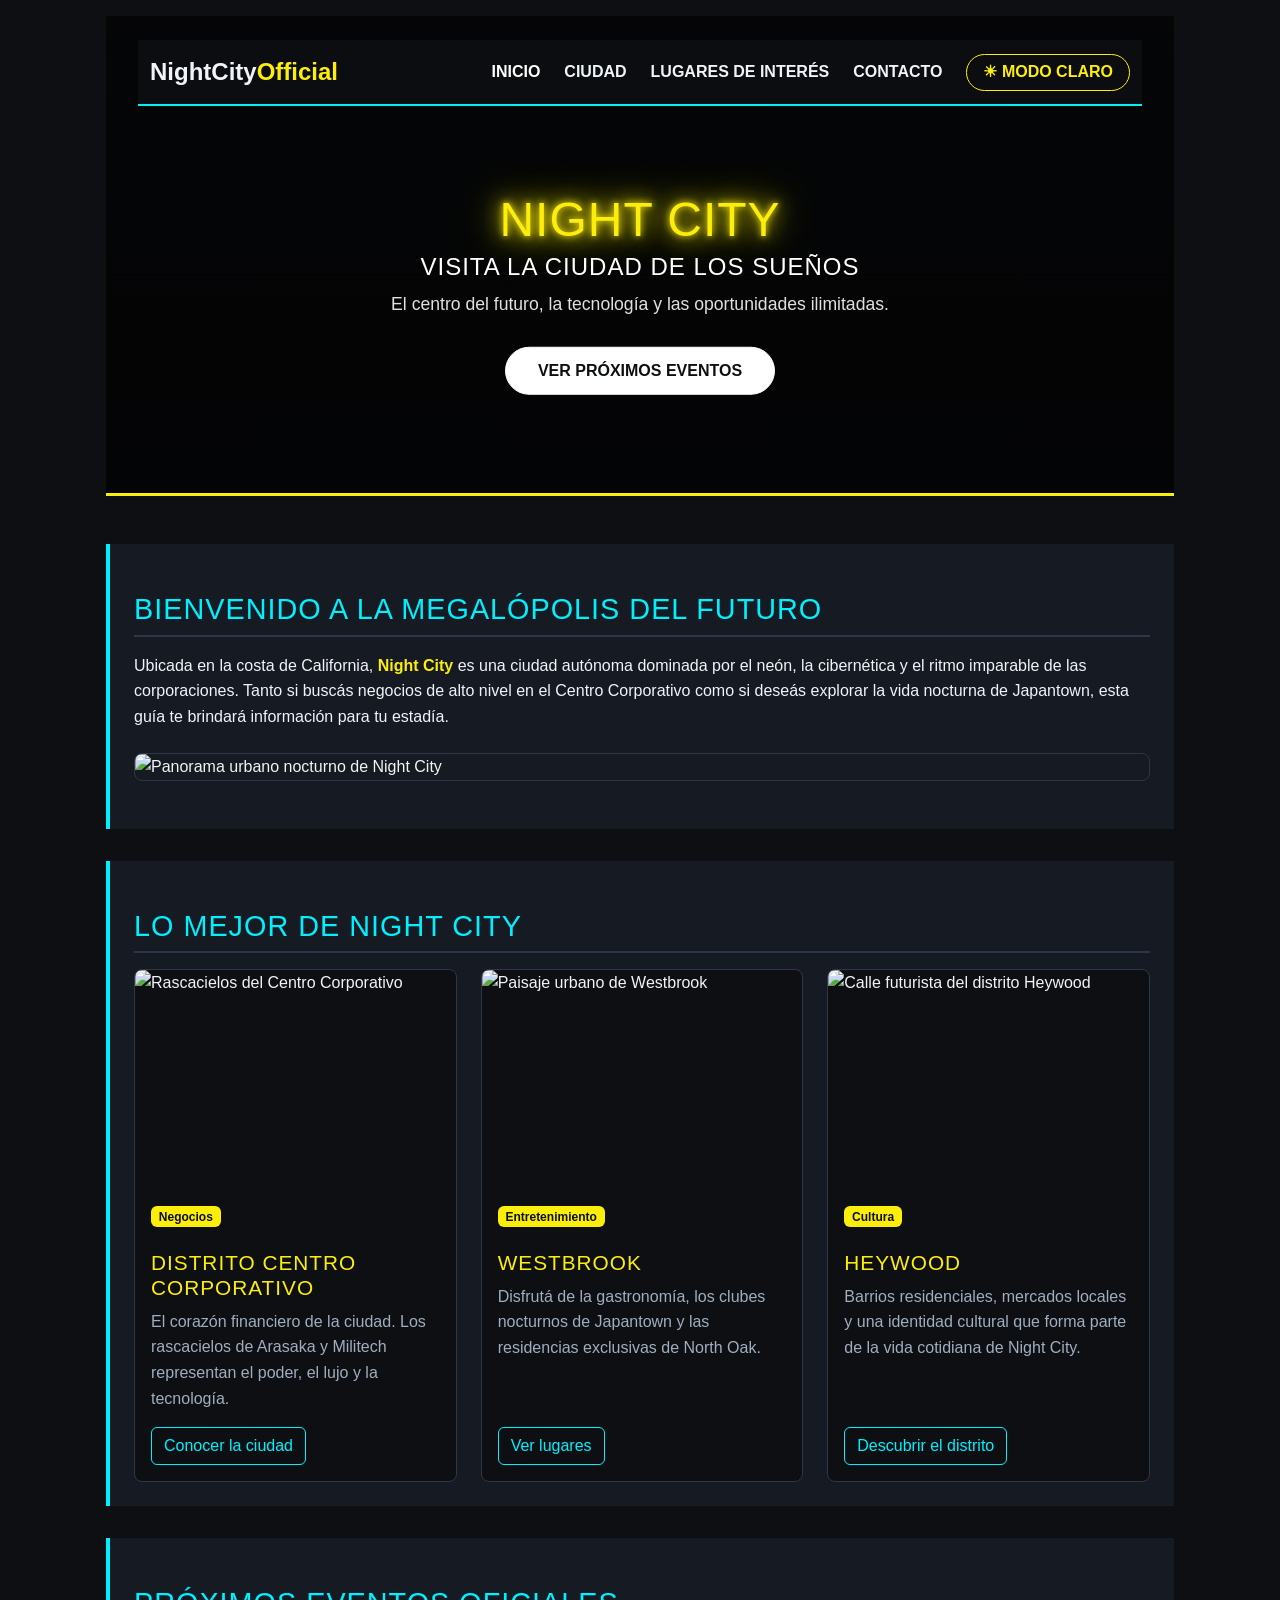
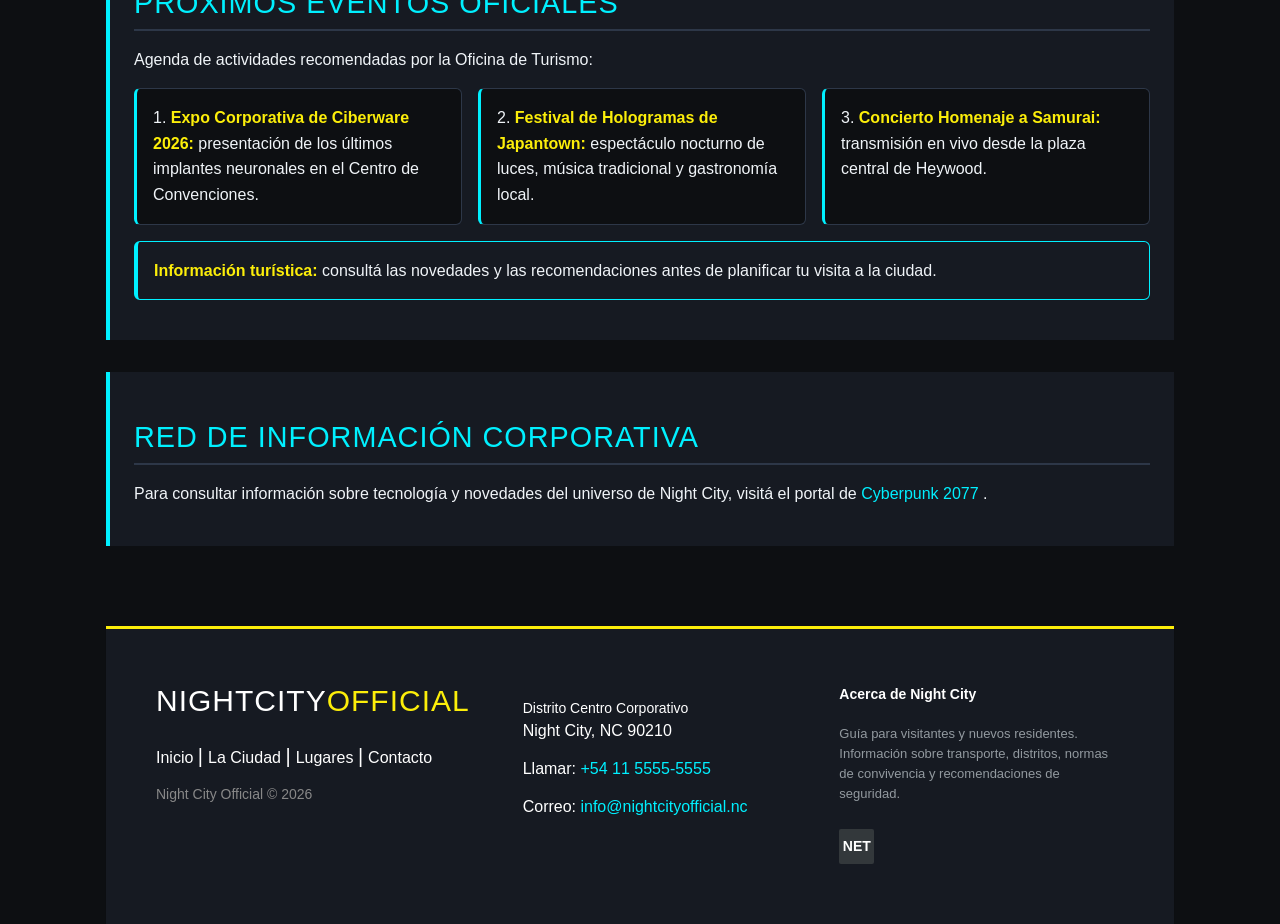
==== commit 910a7433: "feat: efecto neón animado amarillo y rosa al titulo del header" ====
--- a/index.html
+++ b/index.html
@@ -65,7 +65,7 @@
             </a>
         </div>
     </header>
-    <hr>
+
 
     <!-- Contenido principal -->
     <main>
@@ -224,7 +224,6 @@
 
     </main>
 
-    <hr>
 
     <!-- Footer -->
     <footer class="footer-distributed">
--- a/css/estilos.css
+++ b/css/estilos.css
@@ -230,7 +230,8 @@
     padding: 1rem 0;
 }
 
-main section {
+main section,
+main aside {
     background-color: var(--color-superficie);
     padding: 1.5rem;
     margin-bottom: 2rem;
@@ -647,3 +648,38 @@
     background-color: var(--color-acento-amarillo);
     color: var(--color-fondo);
 }
+
+
+/* Título neón: alterna entre amarillo y rosa */
+.hero-content h1 {
+    color: #fcee0a;
+    text-shadow:
+        0 0 7px #fcee0a,
+        0 0 20px #fcee0a,
+        0 0 42px #fcee0a;
+    animation: neon-brillo 2.5s ease-in-out infinite alternate;
+}
+
+@keyframes neon-brillo {
+    from {
+        color: #fcee0a;
+        text-shadow:
+            0 0 7px #fcee0a,
+            0 0 20px #fcee0a,
+            0 0 42px #fcee0a;
+    }
+    to {
+        color: #ff2e97;
+        text-shadow:
+            0 0 7px #ff2e97,
+            0 0 20px #ff2e97,
+            0 0 42px #ff2e97;
+    }
+}
+
+/* Sin animación para quienes la tienen desactivada en su sistema */
+@media (prefers-reduced-motion: reduce) {
+    .hero-content h1 {
+        animation: none;
+    }
+}
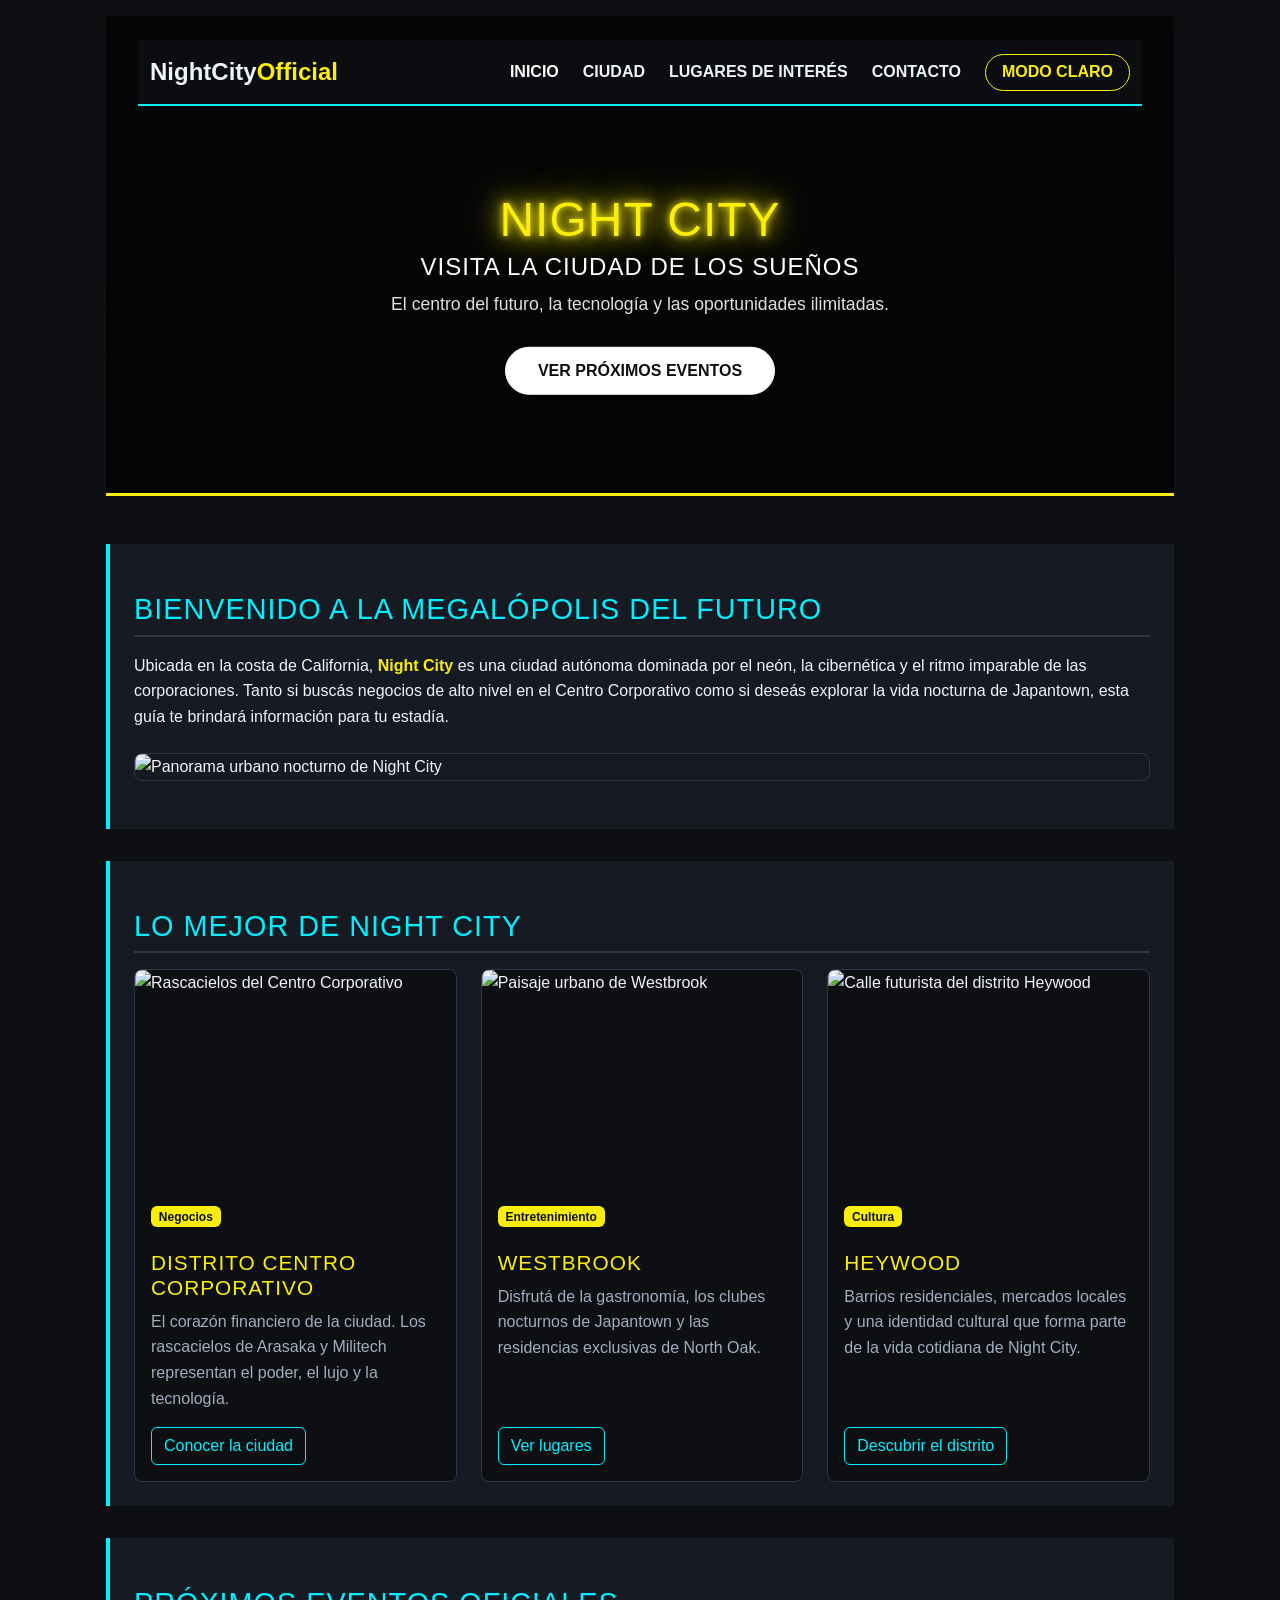
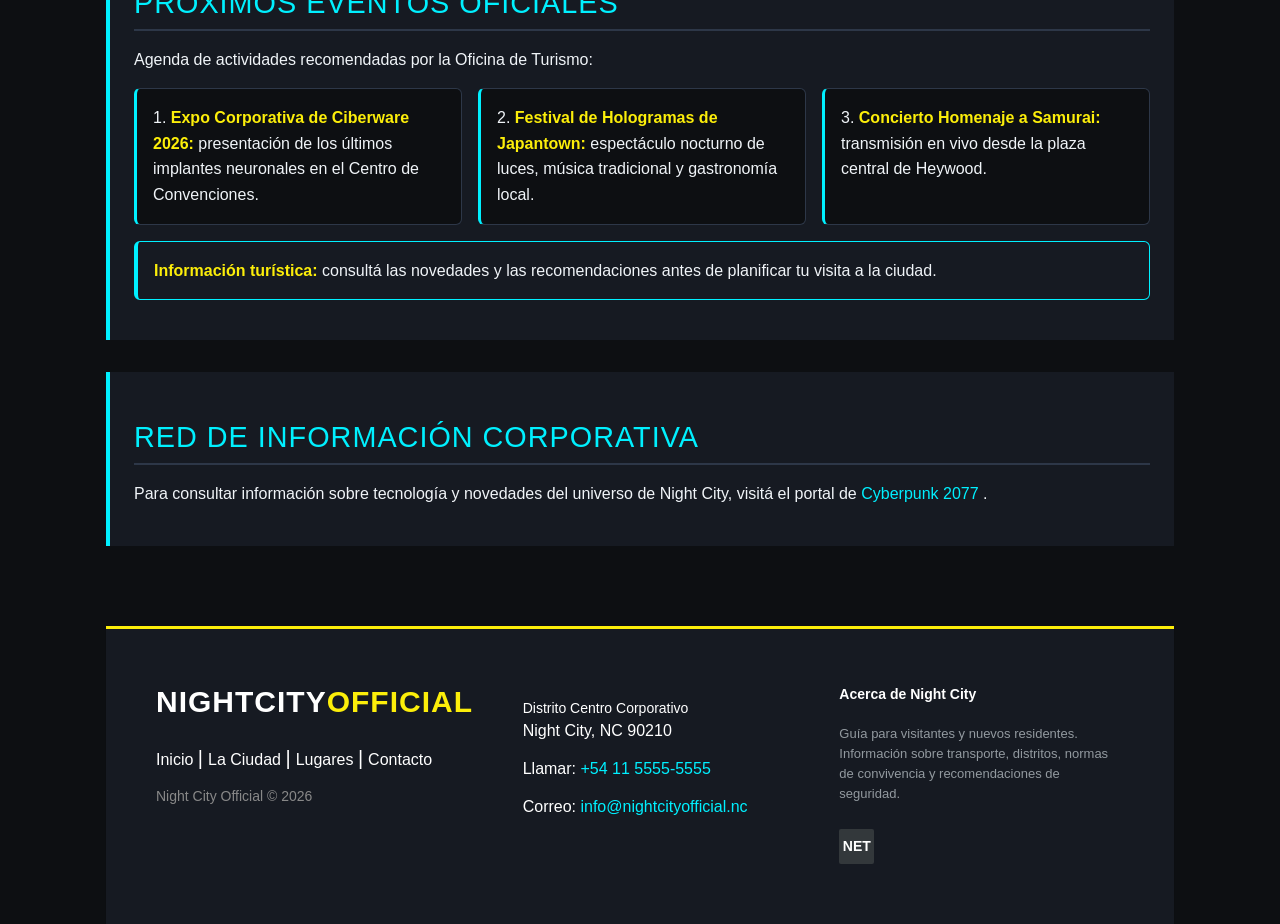
==== commit 4b5b3b9e: "feat: agrego favicon a todas las páginas" ====
--- a/index.html
+++ b/index.html
@@ -9,13 +9,16 @@
     <link href="https://cdn.jsdelivr.net/npm/bootstrap@5.3.3/dist/css/bootstrap.min.css" rel="stylesheet">
     <link rel="stylesheet" href="css/estilos.css">
     <title>Night City | Portal Oficial de Turismo</title>
+
+    <!-- Favicon -->
+    <link rel="icon" type="image/png" href="imagenes-lugares/Logo.png">
 </head>
 <body>
 
     <!-- Header y banner principal -->
     <header class="hero-header">
         <!-- Navbar de Bootstrap -->
-        <nav class="navbar navbar-expand-lg navbar-dark navbar-nightcity">
+        <nav class="navbar navbar-expand-lg navbar-dark bg-dark navbar-nightcity">
             <div class="container-fluid">
                 <a class="navbar-brand" href="index.html">
                     NightCity<span>Official</span>
--- a/css/estilos.css
+++ b/css/estilos.css
@@ -7,6 +7,7 @@
     --color-texto-secundario: #a0aec0;
     --color-acento-amarillo: #fcee0a;
     --color-acento-cian: #00f0ff;
+    --color-acento-rosa: #ff2e97;
     --color-borde: #2d3748;
 
     --fuente-titulos: 'Rajdhani', sans-serif;
@@ -58,7 +59,7 @@
 
 h3 {
     font-size: 1.3rem;
-    color: var(--color-acento-amarillo);
+    color: var(--color-acento-rosa);
     margin-top: 1rem;
     margin-bottom: 0.5rem;
 }
@@ -85,39 +86,7 @@
     color: var(--color-acento-amarillo);
 }
 
-.enlace-neon {
-    color: var(--color-acento-cian);
-    text-shadow:
-        0 0 5px #fcfcfc,
-        0 0 10px #a1da7c,
-        0 0 20px #00f3ff,
-        0 0 40px #000303;
-    text-decoration: none;
-    display: inline-block;
-    padding: 8px 10px;
-    border: 2px solid transparent;
-    border-radius: 25px;
-    background-color: transparent;
-    transition: all 0.3s ease;
-}
-
-.enlace-neon:hover {
-    color: var(--color-fondo);
-    text-shadow: none;
-    background-color: #9fffea;
-    border-color: #1ae881;
-    border-radius: 8px;
-}
-
-.h3-neon {
-    text-shadow:
-        0 0 5px #fcfcfc,
-        0 0 10px #a1da7c,
-        0 0 20px #00f3ff,
-        0 0 40px #000303;
-}
-
-/* Header */
+/* Header (position: relative) */
 .hero-header {
     background:
         linear-gradient(rgba(0, 0, 0, 0.65), rgba(0, 0, 0, 0.75)),
@@ -133,44 +102,7 @@
     position: relative;
 }
 
-/* Navegación anterior */
-.top-bar {
-    display: flex;
-    justify-content: space-between;
-    align-items: center;
-    position: relative;
-    z-index: 2;
-}
-
-.top-bar nav ul {
-    list-style: none;
-    display: flex;
-    flex-wrap: wrap;
-    gap: 1.2rem;
-    margin: 0;
-    padding: 0;
-}
-
-.top-bar nav a {
-    color: #ffffff;
-    text-decoration: none;
-    font-family: var(--fuente-titulos);
-    font-size: 1rem;
-    font-weight: bold;
-    text-transform: uppercase;
-    padding: 0.4rem 0.6rem;
-    border: 1px solid transparent;
-    transition: all 0.2s ease;
-}
-
-.top-bar nav a:hover {
-    color: var(--color-fondo);
-    background-color: var(--color-acento-amarillo);
-    border-color: var(--color-acento-amarillo);
-    border-radius: 4px;
-}
-
-/* Banner */
+/* Banner (position: absolute sobre el header) */
 .hero-content {
     text-align: center;
     max-width: 700px;
@@ -185,8 +117,13 @@
 
 .hero-content h1 {
     font-size: 3rem;
-    color: var(--color-acento-amarillo);
+    color: #fcee0a;
     margin-bottom: 0.3rem;
+    text-shadow:
+        0 0 7px #fcee0a,
+        0 0 20px #fcee0a,
+        0 0 42px #fcee0a;
+    animation: neon-brillo 2.5s ease-in-out infinite alternate;
 }
 
 .hero-content h2 {
@@ -263,16 +200,10 @@
     object-fit: cover;
 }
 
-/* Lista de lugares */
-.lista-lugares {
-    list-style: none;
-    margin-left: 0;
-    padding-left: 0;
-}
-
-/* Bootstrap: navegación */
+/* Bootstrap - personalizaciones: navegación */
 .navbar-nightcity {
-    background-color: rgba(13, 15, 18, 0.85);
+    --bs-dark-rgb: 13, 15, 18;
+    --bs-bg-opacity: 0.85;
     border-bottom: 2px solid var(--color-acento-cian);
     position: relative;
     z-index: 2;
@@ -350,6 +281,13 @@
 
 .nightcity-card .card-text {
     color: var(--color-texto-secundario);
+}
+
+.nightcity-card .lugar-datos {
+    margin: 0 0 1rem;
+    padding-left: 1.2rem;
+    color: var(--color-texto-secundario);
+    font-size: 0.95rem;
 }
 
 .nightcity-card .btn {
@@ -450,7 +388,9 @@
 
 .footer-distributed h3 {
     color: #ffffff;
-    font: normal 30px 'Open Sans', sans-serif;
+    font-family: var(--fuente-titulos);
+    font-size: 30px;
+    font-weight: 700;
     margin: 0;
 }
 
@@ -618,6 +558,7 @@
     --color-texto-secundario: #4a5568;
     --color-acento-amarillo: #8a6d00;
     --color-acento-cian: #00798a;
+    --color-acento-rosa: #c4126b;
     --color-borde: #cbd5e0;
 }
 
@@ -629,6 +570,7 @@
     --color-texto: #f0f4f8;
     --color-acento-amarillo: #fcee0a;
     --color-acento-cian: #00f0ff;
+    --color-acento-rosa: #ff2e97;
 }
 
 /* Botón del modo claro/oscuro */
@@ -650,16 +592,7 @@
 }
 
 
-/* Título neón: alterna entre amarillo y rosa */
-.hero-content h1 {
-    color: #fcee0a;
-    text-shadow:
-        0 0 7px #fcee0a,
-        0 0 20px #fcee0a,
-        0 0 42px #fcee0a;
-    animation: neon-brillo 2.5s ease-in-out infinite alternate;
-}
-
+/* Animación del título neón (se aplica en .hero-content h1) */
 @keyframes neon-brillo {
     from {
         color: #fcee0a;
